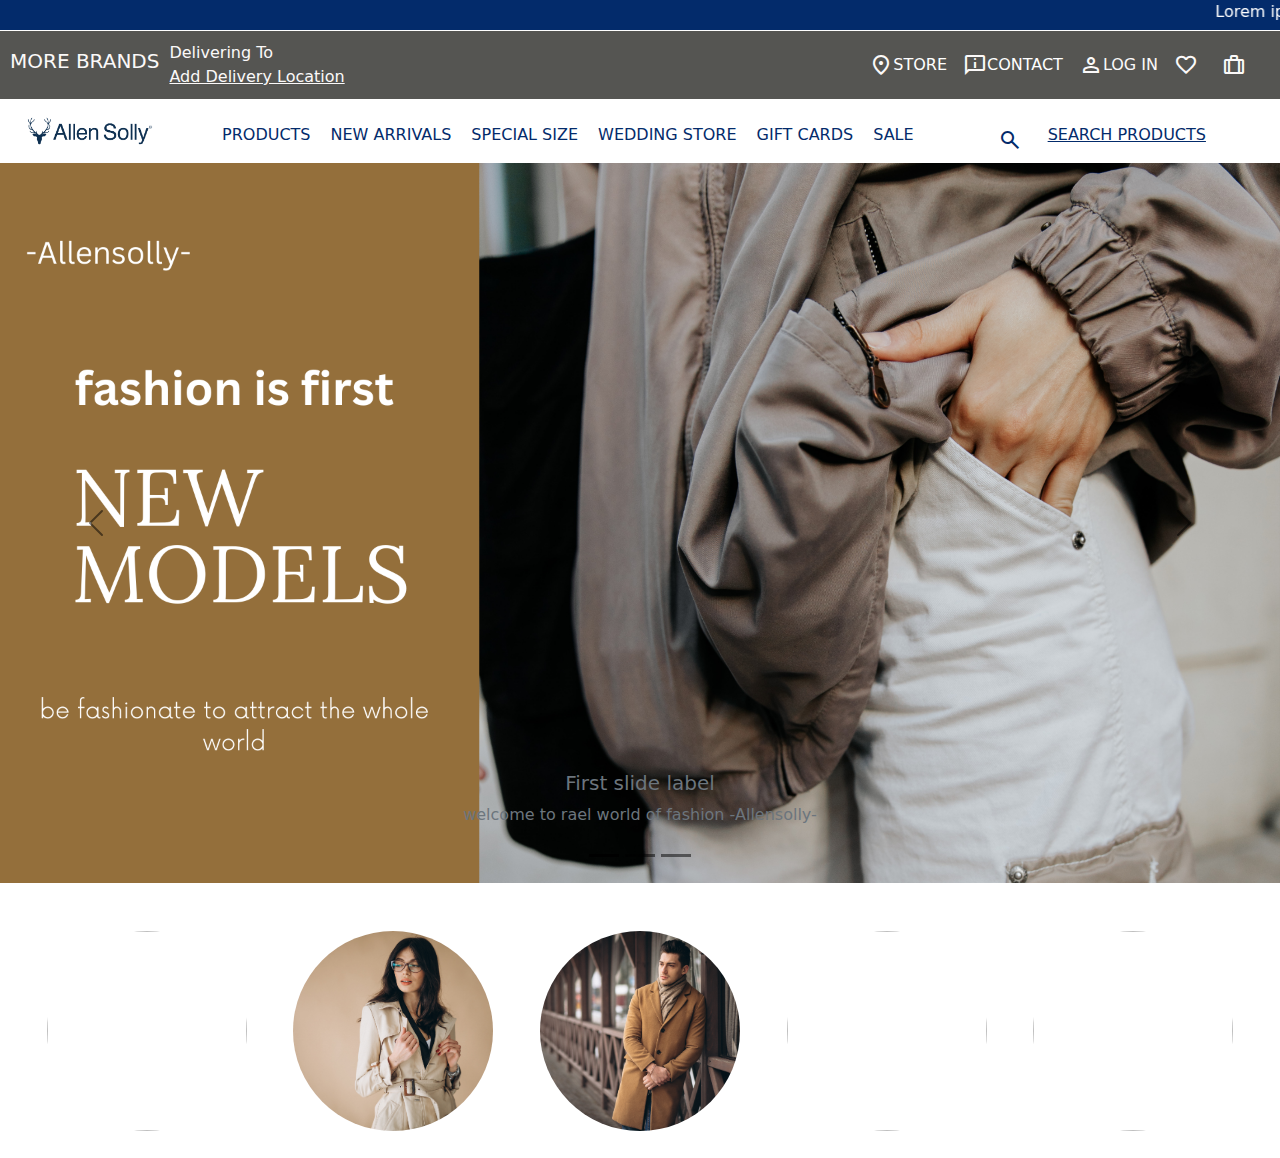
==== index.html @ f7ce119f "new file added" ====
<!DOCTYPE html>
<html lang="en">
<head>
    <meta charset="UTF-8">
    <meta name="viewport" content="width=device-width, initial-scale=1.0">
    <title>Document</title>
    <link rel="stylesheet" href="https://fonts.googleapis.com/css2?family=Material+Symbols+Outlined:opsz,wght,FILL,GRAD@24,400,0,0" />
    <link rel="stylesheet" href="https://fonts.googleapis.com/css2?family=Material+Symbols+Outlined:opsz,wght,FILL,GRAD@24,400,0,0" />
    <link rel="stylesheet" href="https://fonts.googleapis.com/css2?family=Material+Symbols+Outlined:opsz,wght,FILL,GRAD@24,400,0,0" />
    <link rel="stylesheet" href="https://fonts.googleapis.com/css2?family=Material+Symbols+Outlined:opsz,wght,FILL,GRAD@24,400,0,0" />
    <link rel="stylesheet" href="https://fonts.googleapis.com/css2?family=Material+Symbols+Outlined:opsz,wght,FILL,GRAD@24,400,0,0" />
    <link rel="stylesheet" href="https://fonts.googleapis.com/css2?family=Material+Symbols+Outlined:opsz,wght,FILL,GRAD@24,400,0,0" />
    <link rel="stylesheet" href="/css/bootstrap.min.css">
    <link rel="stylesheet" href="/css/style.css">
</head>
<body>
   <div class="main">

<marquee direction="left">Lorem ipsum dolor sit amet consectetur adipisicing element</marquee>

<!-- nav bar -->

<div class="nav">
    <div class="left">
        <h5 class="more">MORE BRANDS</h5>
        <div class="text">
            <p class="del">Delivering To
                <br>
               <u>
                Add Delivery Location
                </u> 

            </p>
            
        </div>
    </div>
    <div class="right">
        
                <span class="material-symbols-outlined">
                    location_on
                </span>
                <a href="/store.html"> <button class="sto me-3">STORE
                </button>
                </a>
            

                <span class="material-symbols-outlined">chat_info
                </span>
                <a href="/contact.html">

                  <button class="con me-3">CONTACT
               </button>
                </a>
            

            
                <span class="material-symbols-outlined">
                    person
                    </span>
                    <h6 class="log mt-2 me-3">LOG IN</h6>
    
                <span class="material-symbols-outlined me-4">
                    favorite
                    </span>
            
        
                <span class="material-symbols-outlined me-4">
                    trip
                    </span>
        
    </div>
</div>
<!-- nav end -->
 <div class="bar">
  
    <img src="/css/header_brand_logo_AS.png" class="solly " alt="">
    <ul class="order mt-4">
        <li>PRODUCTS</li>
        <li>NEW ARRIVALS</li>
        <li>SPECIAL SIZE</li>
        <li>WEDDING STORE</li>
        <li>GIFT CARDS</li>
        <li>SALE</li>


    </ul>
    <span>

        <span class="material-symbols-outlined search ms-5 mt-4 ">search</span>
      </span>
      <P class="srch me-5 mt-4">SEARCH PRODUCTS</P>
 </div>
 <!-- second nav end -->
  
 <!-- background -->
 <div id="carouselExampleDark" class="carousel carousel-dark slide slide1" data-bs-ride="carousel">

    <div class="carousel-indicators">
      <button type="button" data-bs-target="#carouselExampleDark" data-bs-slide-to="0" class="active" aria-current="true" aria-label="Slide 1"></button>
      <button type="button" data-bs-target="#carouselExampleDark" data-bs-slide-to="1" aria-label="Slide 2"></button>
      <button type="button" data-bs-target="#carouselExampleDark" data-bs-slide-to="2" aria-label="Slide 3"></button>
    
    </div>
    <div class="carousel-inner">
      <div class="carousel-item active" data-bs-interval="1000">
        <img src="/css/1.png" class="d-block w-100" alt="...">
        <div class="carousel-caption d-none d-md-block">
          <h5 class="glass1 text-secondary">First slide label</h5>
          <p class="glass1 text-secondary">welcome to rael world of fashion -Allensolly-</p>
        </div>
      </div>
      <div class="carousel-item" data-bs-interval="2000">
        <img src="/css/2.png" class="d-block w-100" alt="...">
        <div class="carousel-caption d-none d-md-block">
          <!-- <h5 class="glass1 text-secondary">Second slide label</h5> -->
          <!-- <p class="glass1 text-secondary">Dress well it makes a better impressions</p> -->
        </div>
      </div>
      <div class="carousel-item">
        <img src="/css/3.png" class="d-block w-100" alt="...">
        <div class="carousel-caption d-none d-md-block">
          <h5 class="glass1 text-secondary">Third slide label</h5>
          <p class="glass1 text-secondary">The site fashionatable world</p>
        </div>
      </div>
    </div>
   
    <button class="carousel-control-prev" type="button" data-bs-target="#carouselExampleDark" data-bs-slide="prev">
      <span class="carousel-control-prev-icon" aria-hidden="true"></span>
      <span class="visually-hidden">Previous</span>
    </button>
    <button class="carousel-control-next" type="button" data-bs-target="#carouselExampleDark" data-bs-slide="next">
      <span class="carousel-control-next-icon" aria-hidden="true"></span>
      <span class="visually-hidden">Next</span>
    </button>
  </div>
  <!-- profile list no:1 -->
   <div class="profile mt-5">

    <div class="prof">
      <img src="/css/cute-girl-with-yellow-shopping-bag.jpg"  alt="">
      <h6>girls</h6>
    </div>

    <div class="prof">
      <img src="/css/young-beautiful-business-woman-isolated-studio.jpg"  alt="">
      <h6>womens</h6>
    </div>

    <div class="prof">
      <img src="/css/man-coat-outside.jpg"  alt="">
      <h6>mens</h6>
    </div>

    <div class="prof">
      <img src="/css/cute-girl-with-yellow-shopping-bag.jpg"  alt="">
      <h6>womens</h6>
    </div>

    <div class="prof">
      <img src="/css/cute-girl-with-yellow-shopping-bag.jpg"  alt="">
      <h6>womens</h6>
    </div>







   </div>
          
   


   </div> 
  <script src="/bootstrap.bundle.min.js"></script>  
</body>
</html>
---- css/style.css ----
*{
    padding: 0;
    margin: 0;
}
.main{

    background-color:#032b6b ;
    color: white;
    width: 100%;
    height: 30px;
    
}
 
 
/* nav */

.nav{
    display: flex;
    justify-content: space-between;
    color: rgb(251, 249, 249);
    background-color: rgb(85, 85, 82);
    /* align-items: center; */
}
.right{
    margin:0px 10px 0px 10px;
    display: flex;
    /* justify-content:space-evenly; */
    align-items: center;
}
.del{
    margin: 10px;

}

.left{
    margin: 0px 10px 0px 10px;
    display: flex;
    justify-content: center;
    align-items: center;
}
.sto{
    color: white;
    border: none;
    background-color: transparent;
}
.con{
    color: white;
    border: none;
    background-color: transparent;
}

/* first nav end */

/* second allen nav */
.bar{
    display: flex;
    color: #032b6b;
    justify-content: space-evenly;
    align-items: center;
    

}
.order{
    list-style: none;
    display: flex;
    
}
.order>li{
    margin: 0px 10px 0px 10px;
}
.srch{
    text-decoration: underline;
}
.solly{
    width: 10%;
    height: 5%;
}

/* nav end */


/* profile */

.profile{

    display: flex;
    justify-content: space-evenly;
    /* flex-wrap: wrap; */
}
.prof{
    text-align: center;
}
.prof>img{
    width: 200px;
    height: 200px;
    border-radius: 100%;
    object-fit: cover;
}
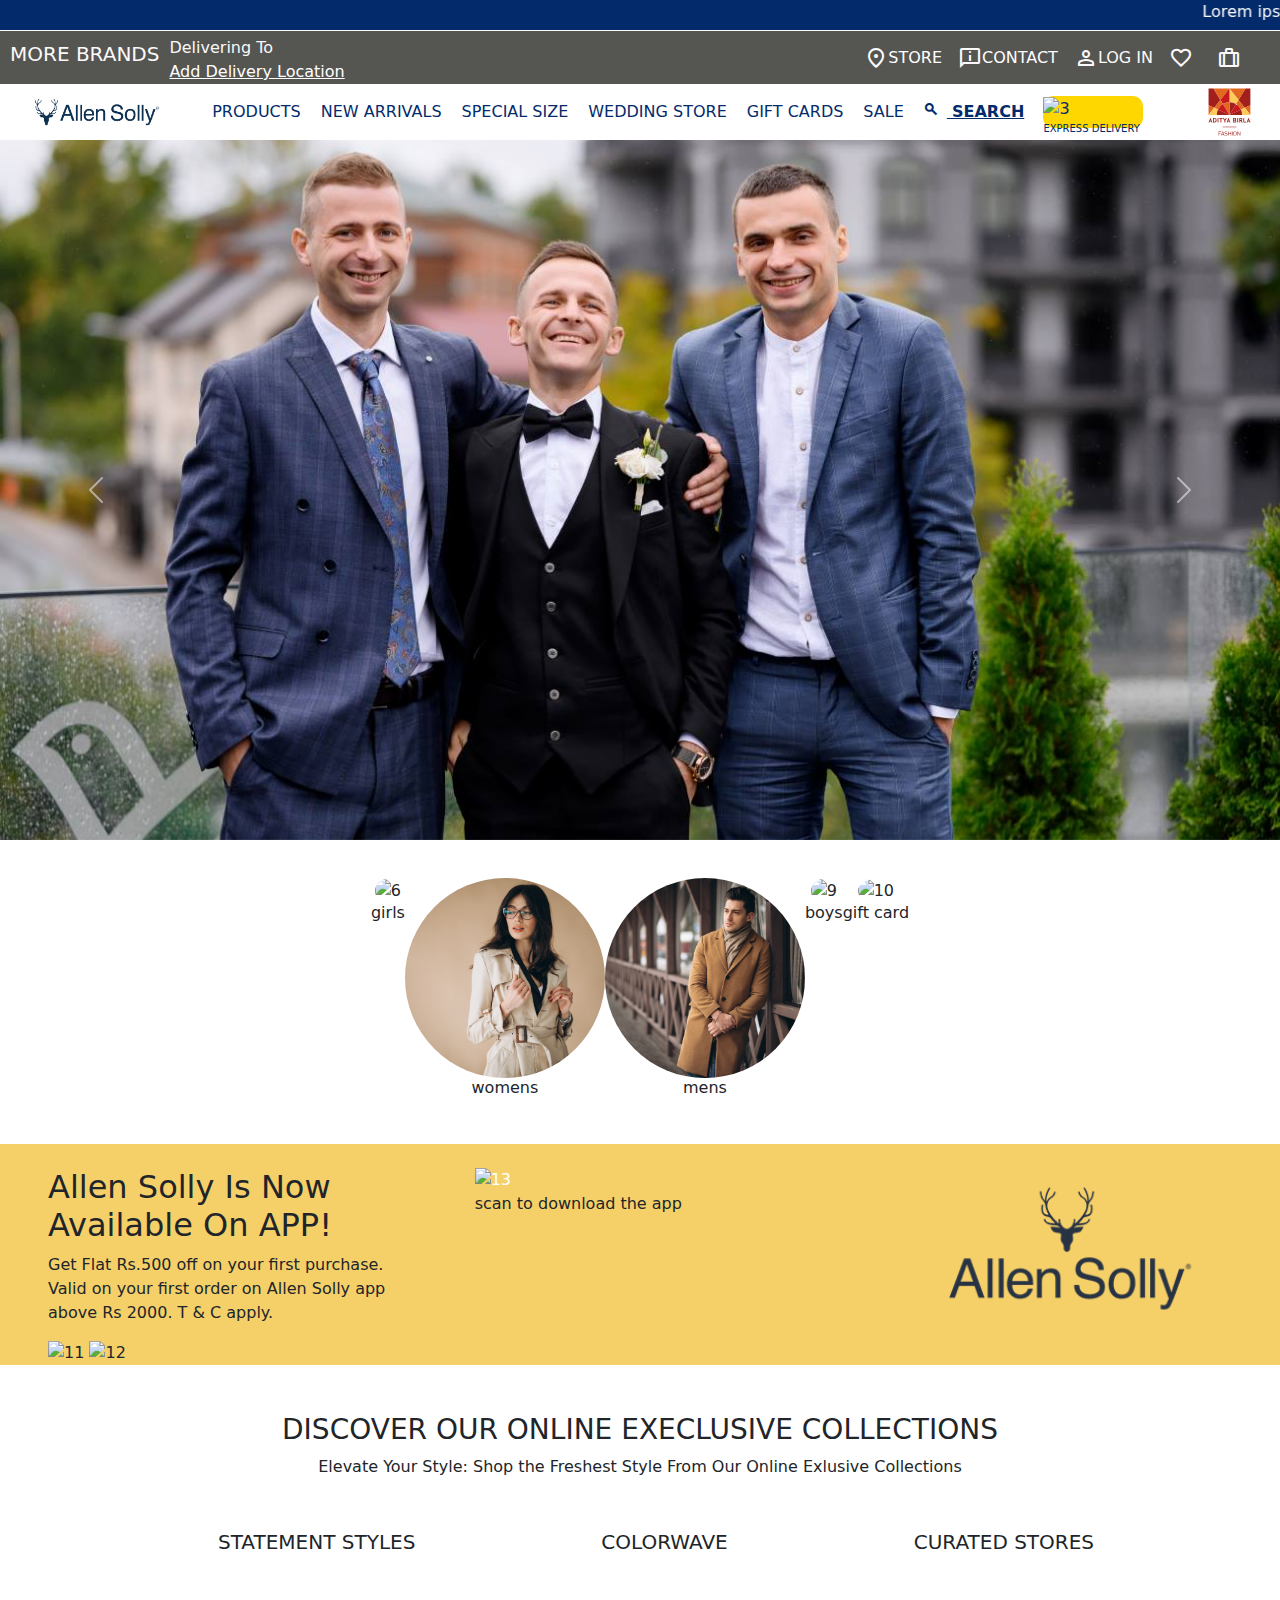
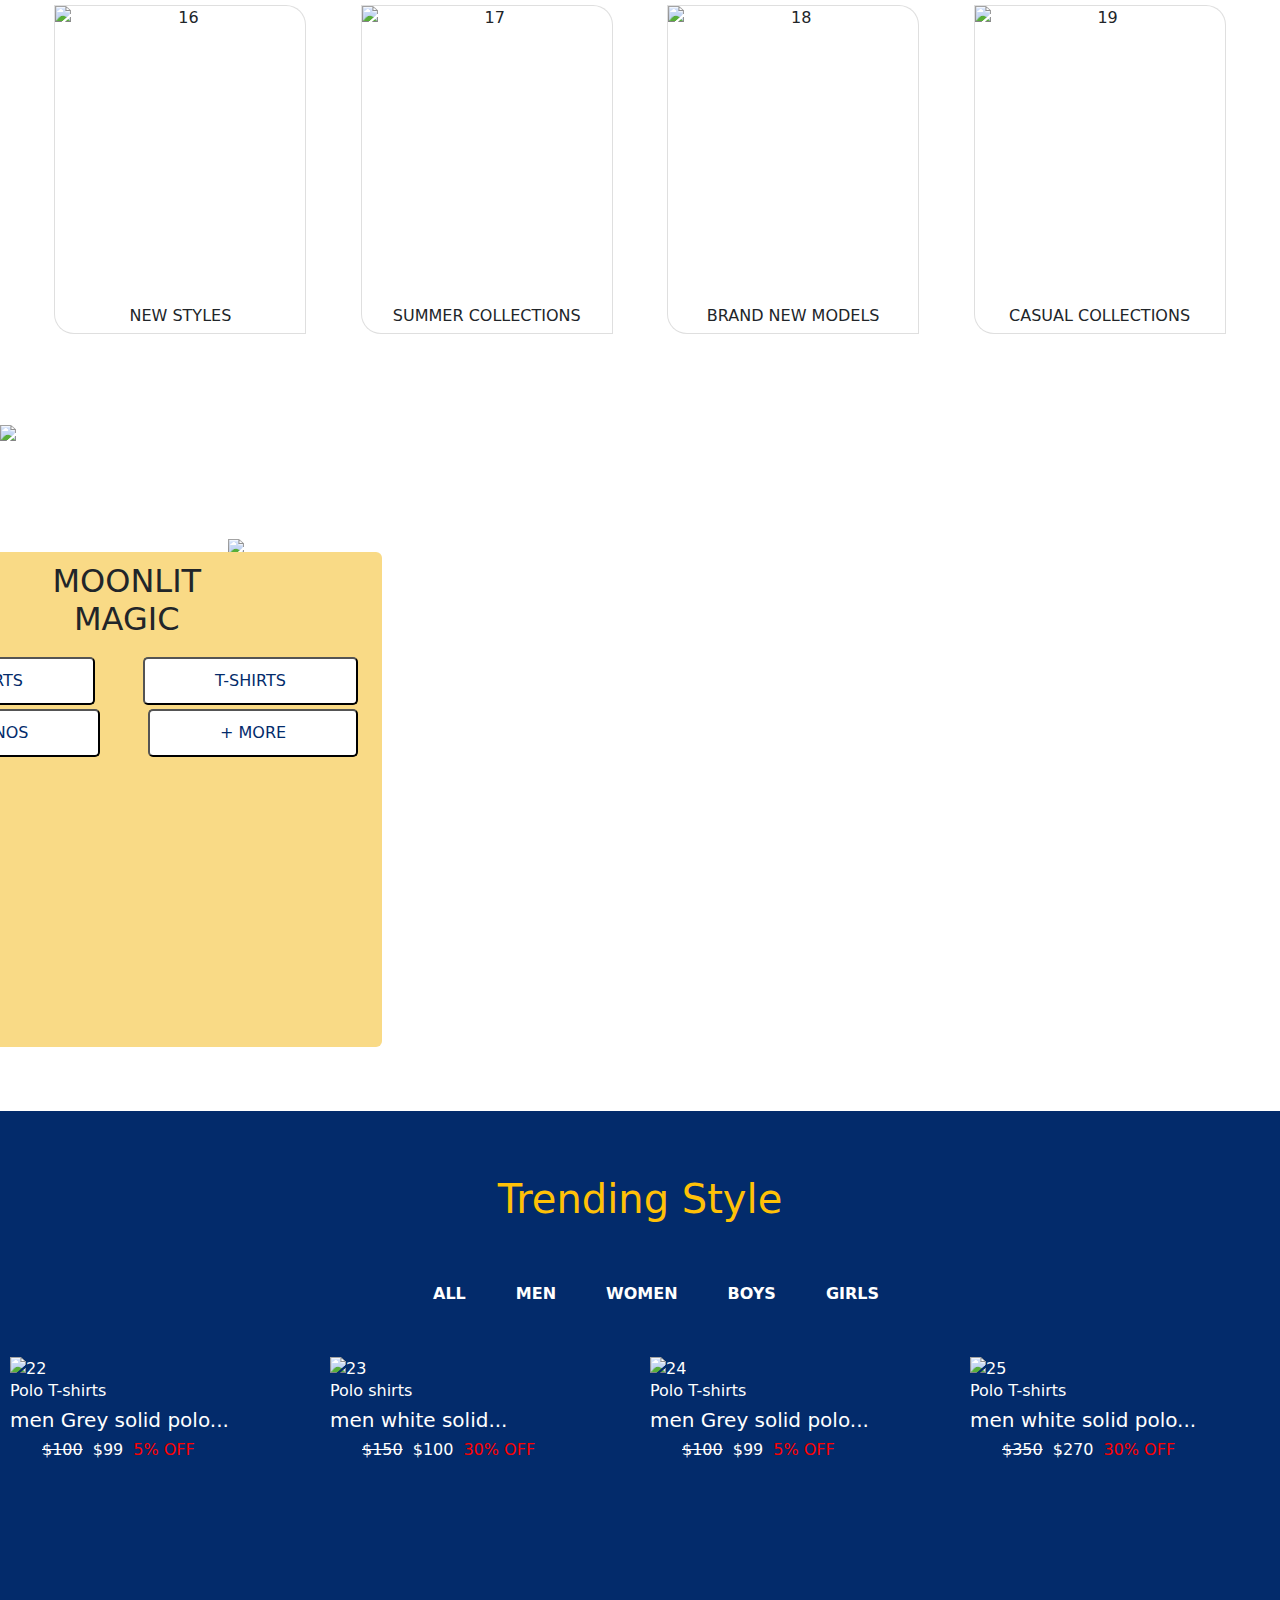
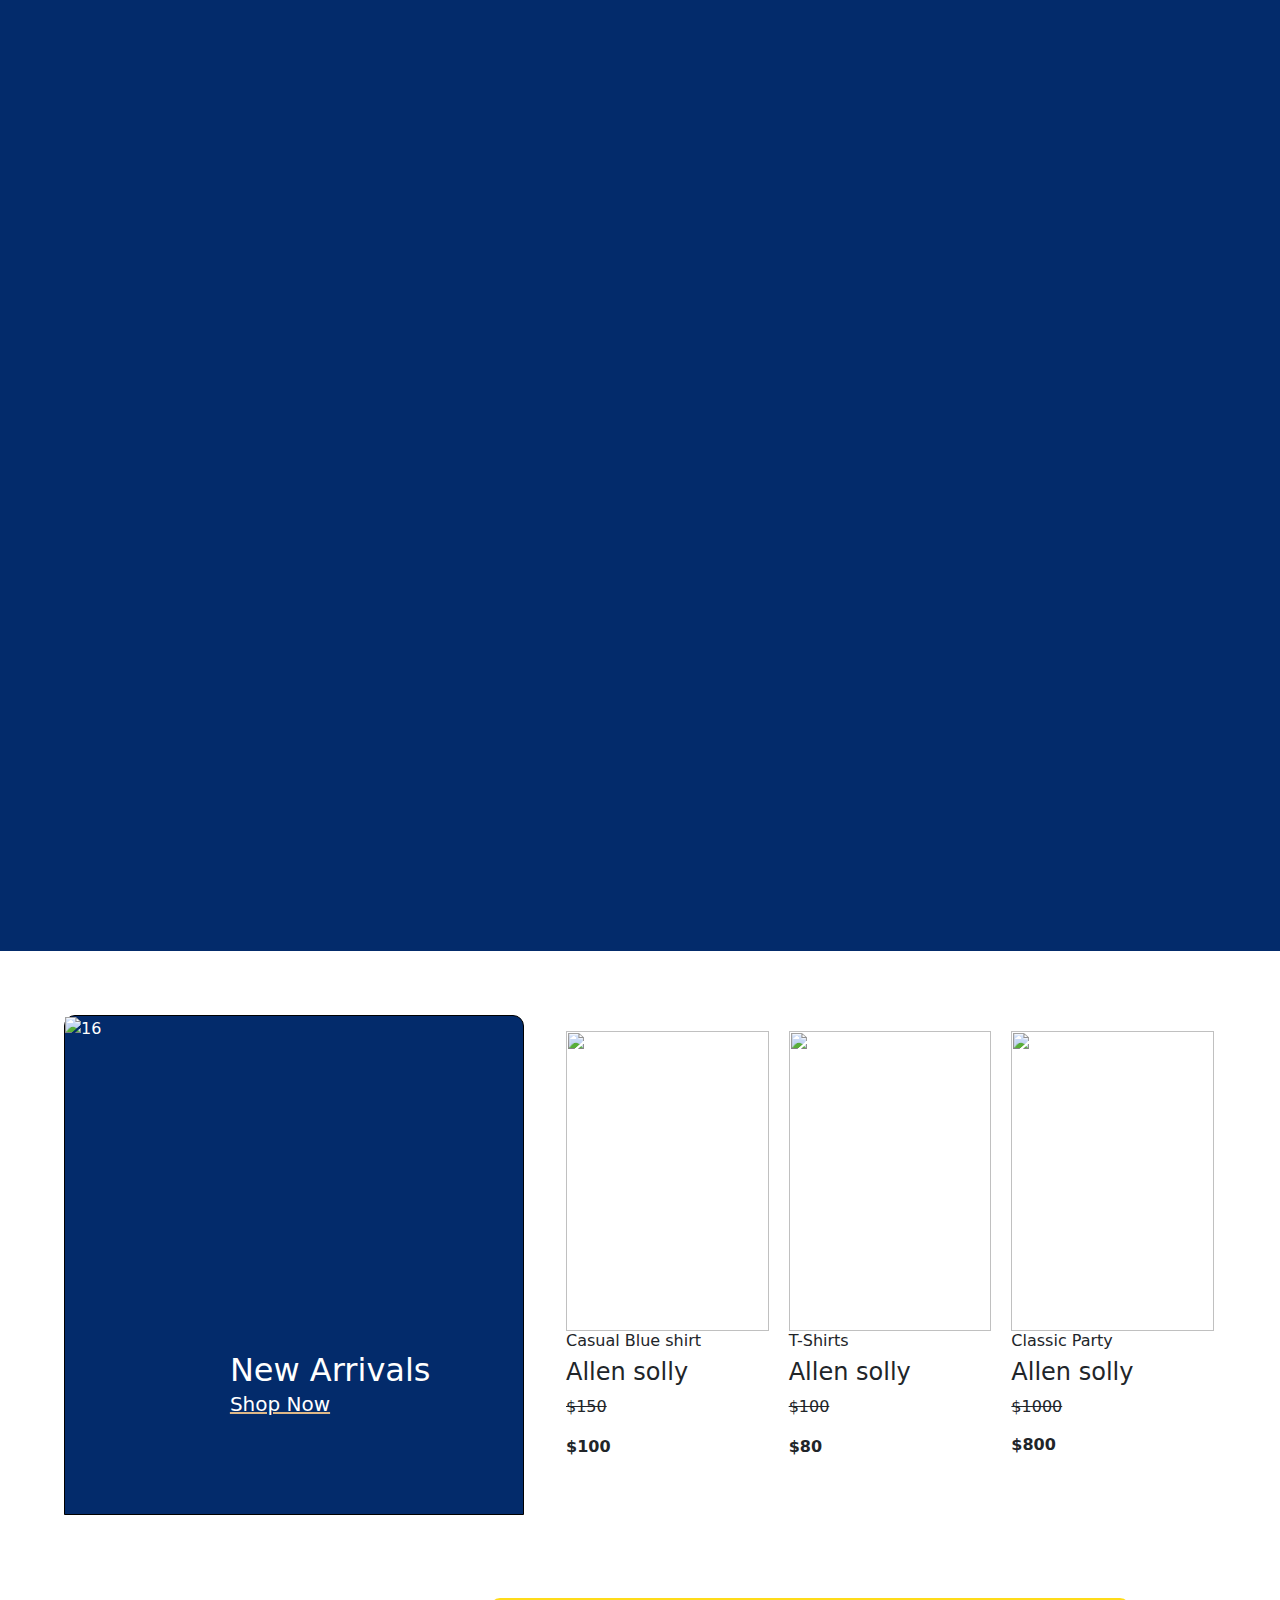
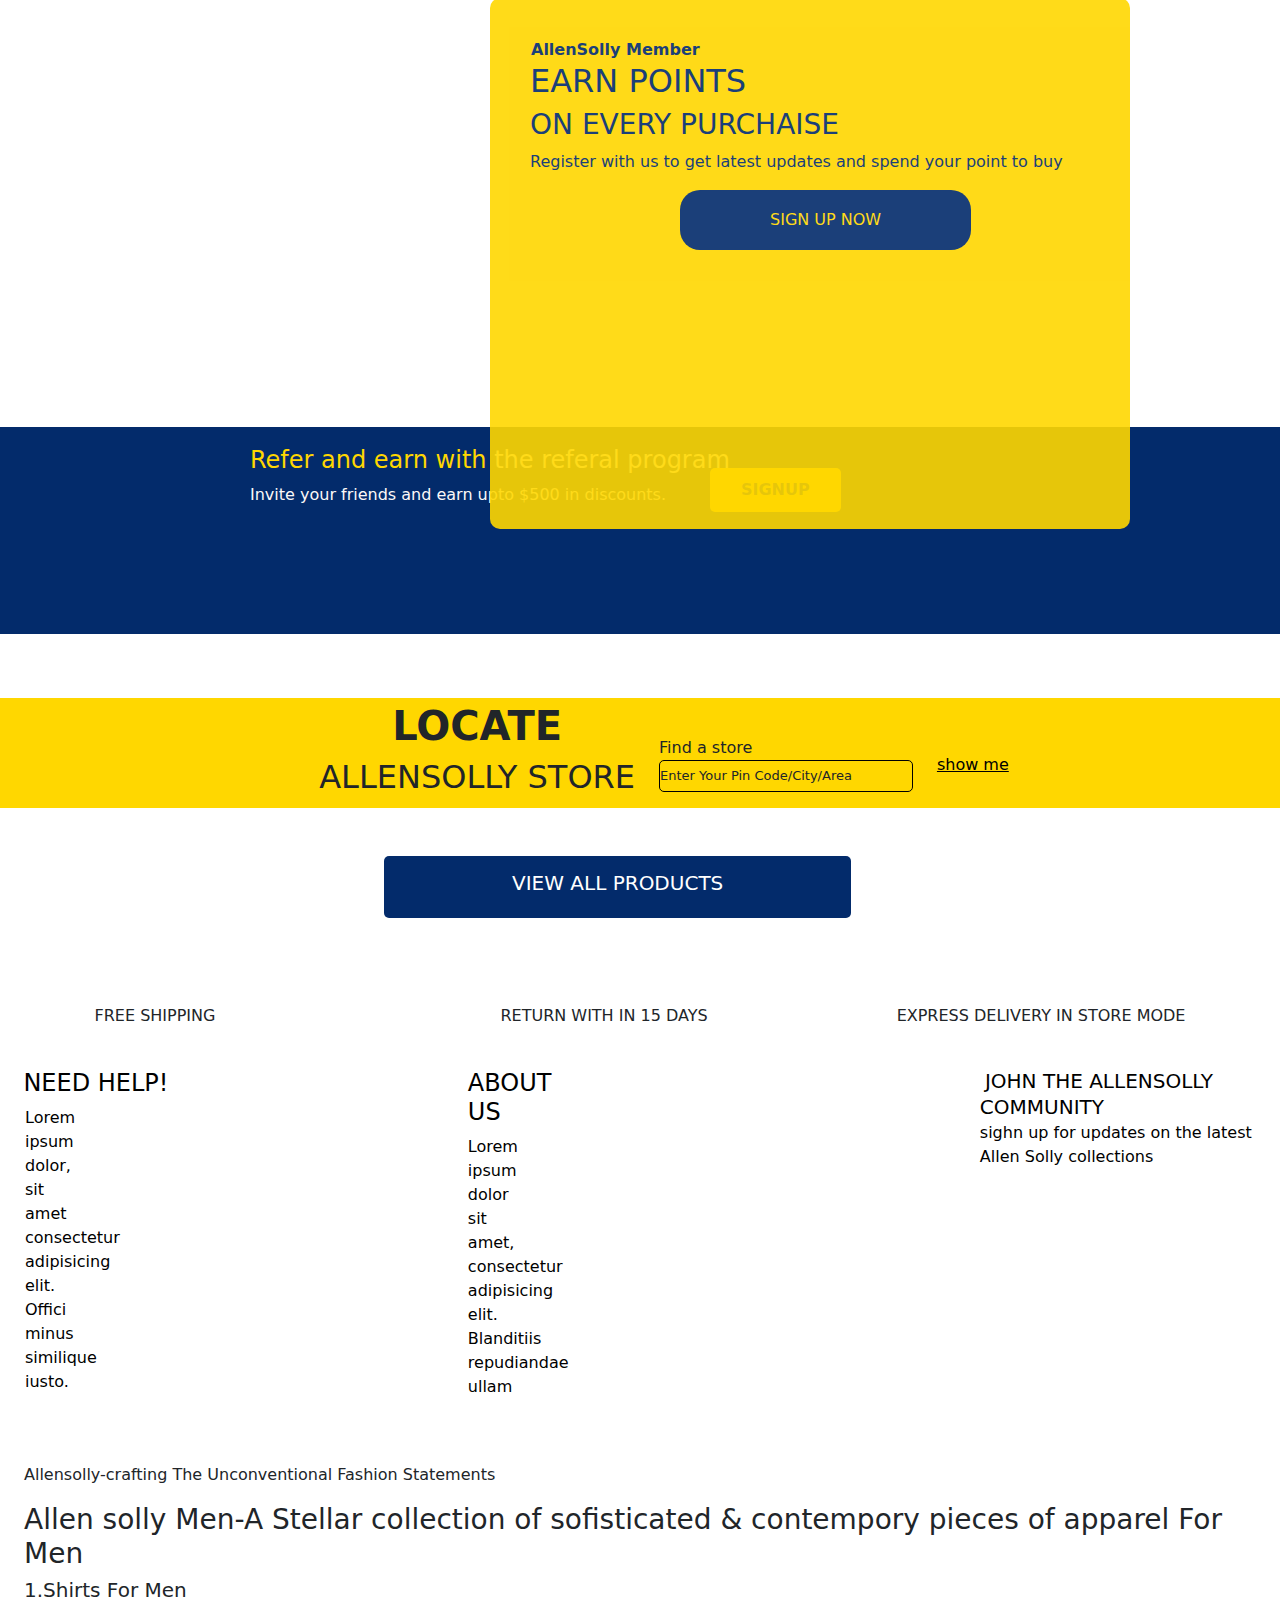
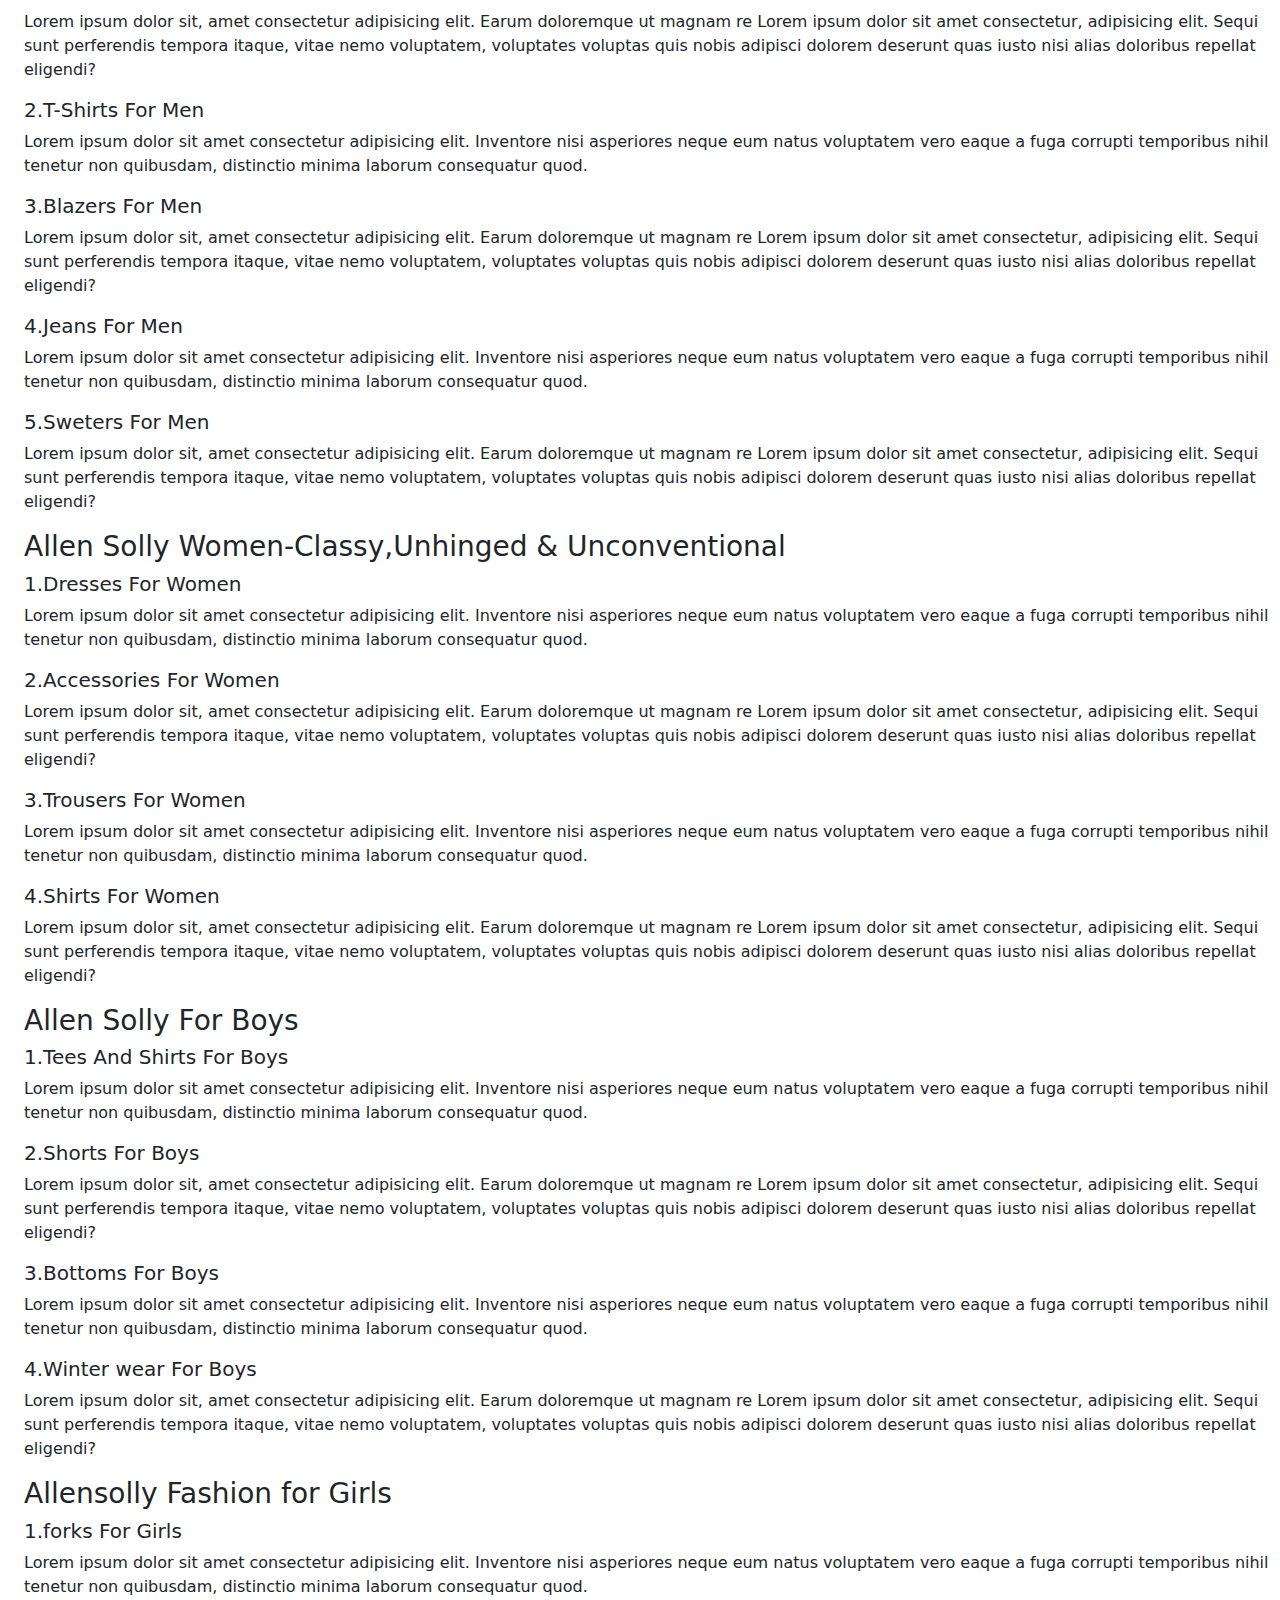
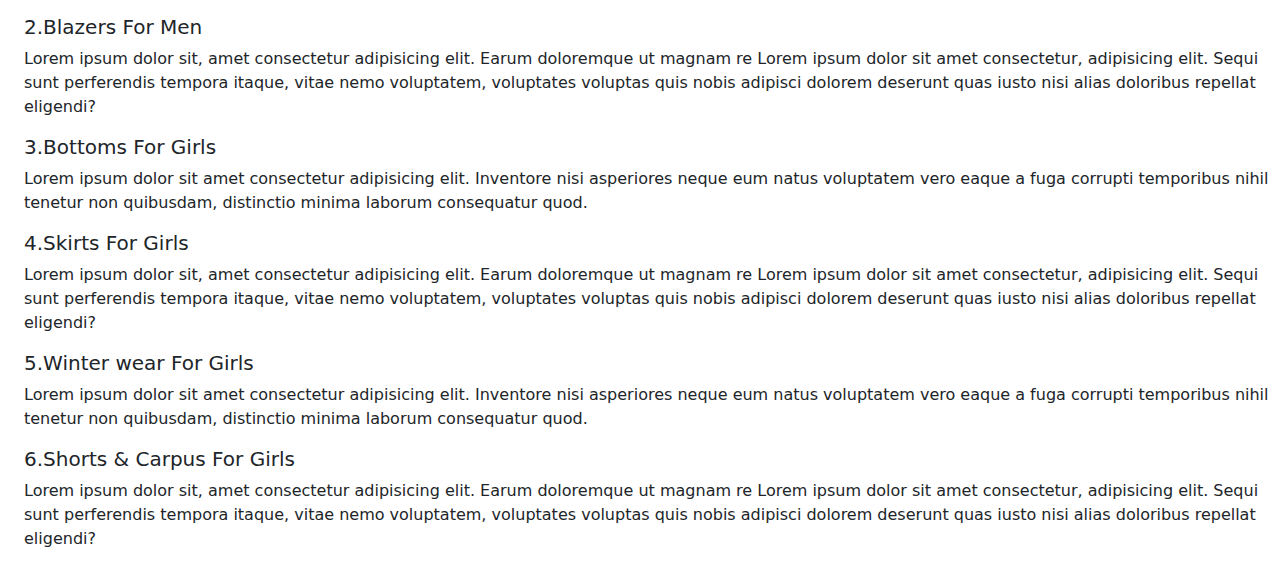
==== commit 235a791a: "new files added old file updated" ====
--- a/index.html
+++ b/index.html
@@ -24,11 +24,12 @@
     <div class="left">
         <h5 class="more">MORE BRANDS</h5>
         <div class="text">
-            <p class="del">Delivering To
+            <p class="del text-light">Delivering To
                 <br>
-               <u>
-                Add Delivery Location
-                </u> 
+               <a class="de" href="#">
+                 Add Delivery Location
+               </a>
+               
 
             </p>
             
@@ -71,107 +72,471 @@
     </div>
 </div>
 <!-- nav end -->
+
+<!-- second nav bar -->
  <div class="bar">
-  
-    <img src="/css/header_brand_logo_AS.png" class="solly " alt="">
-    <ul class="order mt-4">
-        <li>PRODUCTS</li>
-        <li>NEW ARRIVALS</li>
-        <li>SPECIAL SIZE</li>
-        <li>WEDDING STORE</li>
+   
+   <img src="/css/header_brand_logo_AS.png" class="solly ms-4 " alt="1">
+   <ul class="order mt-3">
+     <li>PRODUCTS</li>
+     <li>NEW ARRIVALS</li>
+     <li>SPECIAL SIZE</li>
+     <li>WEDDING STORE</li>
         <li>GIFT CARDS</li>
         <li>SALE</li>
 
-
-    </ul>
-    <span>
-
-        <span class="material-symbols-outlined search ms-5 mt-4 ">search</span>
+        
+      </ul>
+      <span>
+        
+        <P class="srch "> <span class="material-symbols-outlined search mt-3 me-2"> <b> search</b></span>
+          <b> SEARCH  </b> 
+        </P>
       </span>
-      <P class="srch me-5 mt-4">SEARCH PRODUCTS</P>
- </div>
+      <span class="fast">
+       <span> <img src="./a-sicon-fastdelivery_2x.png" class="fast1 w-50 " alt="3">
+        <p class="fast2">EXPRESS DELIVERY</p></span>
+        </span>
+        <img src="./ABFRL_logo_image.svg" class="post me-3" alt="2">
+        
+        
+      </div>
  <!-- second nav end -->
   
  <!-- background -->
- <div id="carouselExampleDark" class="carousel carousel-dark slide slide1" data-bs-ride="carousel">
-
-    <div class="carousel-indicators">
-      <button type="button" data-bs-target="#carouselExampleDark" data-bs-slide-to="0" class="active" aria-current="true" aria-label="Slide 1"></button>
-      <button type="button" data-bs-target="#carouselExampleDark" data-bs-slide-to="1" aria-label="Slide 2"></button>
-      <button type="button" data-bs-target="#carouselExampleDark" data-bs-slide-to="2" aria-label="Slide 3"></button>
-    
-    </div>
-    <div class="carousel-inner">
-      <div class="carousel-item active" data-bs-interval="1000">
-        <img src="/css/1.png" class="d-block w-100" alt="...">
-        <div class="carousel-caption d-none d-md-block">
-          <h5 class="glass1 text-secondary">First slide label</h5>
-          <p class="glass1 text-secondary">welcome to rael world of fashion -Allensolly-</p>
-        </div>
+ <div id="carouselExampleInterval" class="carousel slide slide1" data-bs-ride="carousel">
+  <div class="carousel-inner">
+    <div class="carousel-item active" data-bs-interval="10000">
+      <img src="./wedding-meadium.jpg" class="d-block wed w-100" alt="3">
+    </div>
+    <div class="carousel-item" data-bs-interval="2000">
+      <img src="./couple-with-sunglasses-posing-street.jpg" class="d-block wed w-100" alt="4">
+    </div>
+    <div class="carousel-item">
+      <img src="./groom-best-men-posing-beach-meadium.jpg" class="d-block wed w-100" alt="5">
+    </div>
+  </div>
+  <button class="carousel-control-prev" type="button" data-bs-target="#carouselExampleInterval" data-bs-slide="prev">
+    <span class="carousel-control-prev-icon" aria-hidden="true"></span>
+    <span class="visually-hidden">Previous</span>
+  </button>
+  <button class="carousel-control-next" type="button" data-bs-target="#carouselExampleInterval" data-bs-slide="next">
+    <span class="carousel-control-next-icon" aria-hidden="true"></span>
+    <span class="visually-hidden">Next</span>
+  </button>
+</div>
+  <!-- profile list no:1 -->
+   <div class="profile text-dark">
+
+    <div class="prof">
+      <img src="/css/cute-girl-with-yellow-shopping-bag.jpg"  alt="6">
+      <h6>girls</h6>
+    </div>
+
+    <div class="prof">
+      <img src="/css/young-beautiful-business-woman-isolated-studio.jpg"  alt="7">
+      <h6>womens</h6>
+    </div>
+
+    <div class="prof">
+      <img src="/css/man-coat-outside.jpg"  alt="8">
+      <h6>mens</h6> 
+    </div> 
+
+    <div class="prof">
+      <img src="/portrait-cute-little-kid-boy-stylish-jeans-clothes-looking-camera-against-white-studio-wall-kids-fashion-concept.jpg"  alt="9">
+      <h6>boys</h6>
+    </div>
+
+    <div class="prof">
+      <img src="/giftcard.jpg"  alt="10">
+      <h6>gift card</h6>
+    </div>
+   </div>
+   <!--  -->
+   <!-- qr banner -->
+
+   <div class="parent">
+  
+      
+      
+          <div class="child1 text-dark ms-5 mt-4">
+            <h2>Allen Solly Is Now Available On APP! </h2>
+            <p>Get Flat Rs.500 off on your first purchase. Valid on your first order on Allen Solly app above Rs 2000. T & C apply.</p>
+            <img src="/css/app-store_2x.png" alt="11">
+            <img src="/css/google-play_2x.png" alt="12">
+          </div>
+      
+        <div class="child2">
+          <img src="/css/Perment QR CODE - Copy.png" class="code w-50 ms-5 mt-4" alt="13">
+            <p class="dwn text-dark ms-5">scan to download the app</p>
+          </div>
+        <div class="child3"><img src="/css/AS_Logo_D_259x200.png" class="logo w-100"   alt="14"></div>
       </div>
-      <div class="carousel-item" data-bs-interval="2000">
-        <img src="/css/2.png" class="d-block w-100" alt="...">
-        <div class="carousel-caption d-none d-md-block">
-          <!-- <h5 class="glass1 text-secondary">Second slide label</h5> -->
-          <!-- <p class="glass1 text-secondary">Dress well it makes a better impressions</p> -->
-        </div>
+   <!-- qr -->
+
+   <!-- br -->
+
+          <!-- <div class="break">
+          <img src="/css/divider_2x.jpg" alt="15">
+          </div> -->
+
+          <!-- end br -->
+
+          <!-- collections -->
+     <div class="collections text-dark mt-5">
+      <h3>DISCOVER OUR ONLINE EXECLUSIVE COLLECTIONS</h3>
+      <P>Elevate Your Style: Shop the Freshest Style From Our Online Exlusive Collections  </P>
+     </div>
+   <!--  -->
+<!-- collection list -->
+ <div class="collist mt-5"> 
+  <ul class="coll text-dark">
+    <li>STATEMENT STYLES</li>
+    <li>COLORWAVE</li>
+    <li>CURATED STORES</li>
+  </ul>
+ </div>
+
+ <!-- collection photos -->
+   
+ <div class="colimages mt-5">
+  <div class="card text-dark">
+    <img src="/Black Minimalist Fashion Lifestyle Instagram Post (1).png" class="slide2 " alt="16">
+       <h6>NEW STYLES</h6>
+  </div>
+  <div class="card text-dark">
+    <img src="/Black Minimalist Fashion Lifestyle Instagram Post (2).png" class="slide2 " alt="17">
+    <h6>SUMMER COLLECTIONS</h6>
+  </div>
+  <div class="card text-dark">
+    <img src="/Black Minimalist Fashion Lifestyle Instagram Post.png" class="slide2 " alt="18">
+    <h6>BRAND NEW MODELS</h6>
+  </div>
+  <div class="card text-dark">
+    <img src="/Beige Minimalist New Casual Fashion Collection Instagram Post.png" class="slide2 " alt="19">
+    <h6>CASUAL COLLECTIONS</h6>
+  </div>
+
+ </div>
+ <!-- end -->
+    
+    <!-- white shirt and logo -->
+ 
+<div class="master">
+  <span >
+    <img src="/AS_COTW_WHITE.jpg " class="slave1" alt="20">
+    <img src="/logo-small-as_2x.jpg" class="slave2" alt="21">
+  </span>
+
+
+  <div class="slave3 text-dark">
+    <h2 class="moon">MOONLIT
+      MAGIC
+    </h2>
+    <div class="sun mt-3">
+
+      <div class="kid">
+        <button class="c">SHIRTS</button>
       </div>
-      <div class="carousel-item">
-        <img src="/css/3.png" class="d-block w-100" alt="...">
-        <div class="carousel-caption d-none d-md-block">
-          <h5 class="glass1 text-secondary">Third slide label</h5>
-          <p class="glass1 text-secondary">The site fashionatable world</p>
-        </div>
+      <div class="kid">
+        <button class="c">T-SHIRTS
+        </button>
       </div>
-    </div>
-   
-    <button class="carousel-control-prev" type="button" data-bs-target="#carouselExampleDark" data-bs-slide="prev">
-      <span class="carousel-control-prev-icon" aria-hidden="true"></span>
-      <span class="visually-hidden">Previous</span>
-    </button>
-    <button class="carousel-control-next" type="button" data-bs-target="#carouselExampleDark" data-bs-slide="next">
-      <span class="carousel-control-next-icon" aria-hidden="true"></span>
-      <span class="visually-hidden">Next</span>
-    </button>
-  </div>
-  <!-- profile list no:1 -->
-   <div class="profile mt-5">
-
-    <div class="prof">
-      <img src="/css/cute-girl-with-yellow-shopping-bag.jpg"  alt="">
-      <h6>girls</h6>
-    </div>
-
-    <div class="prof">
-      <img src="/css/young-beautiful-business-woman-isolated-studio.jpg"  alt="">
-      <h6>womens</h6>
-    </div>
-
-    <div class="prof">
-      <img src="/css/man-coat-outside.jpg"  alt="">
-      <h6>mens</h6>
-    </div>
-
-    <div class="prof">
-      <img src="/css/cute-girl-with-yellow-shopping-bag.jpg"  alt="">
-      <h6>womens</h6>
-    </div>
-
-    <div class="prof">
-      <img src="/css/cute-girl-with-yellow-shopping-bag.jpg"  alt="">
-      <h6>womens</h6>
-    </div>
-
-
-
-
-
-
-
-   </div>
+      <div class="kid">
+        <button class="c">CHINOS</button>
+      </div>
+      <div class="kid">
+        <button class="c">+ MORE</button>
+      </div>
+    </div>
+  </div>
+</div>
+<!--     -->
+
+<!-- trending style list -->
+ <div class="father">
+  <h1 class="trends text-warning">Trending Style</h1>
+  <ul class="tlist">
+    <li>ALL</li>
+    <li>MEN</li>
+    <li>WOMEN</li>
+    <li>BOYS</li>
+    <li>GIRLS</li>
+  </ul>
+  
+  <div class="trendy">
+
+    <div class="trend">
+      <img src="/portrait-young-attractive-modern-stylish-man-casual-cloth-hat-glasses-sitting-park-green-grass.jpg" alt="22">
+      <h6>Polo T-shirts</h6>
+      <h5>men Grey solid polo...</h5>
+      <ul class="polo">
+        <li><h6 class="price">$100</h6></li>
+        <li><h6>$99</h6></li>
+       <li><h6 class="offeri">5% OFF</h6></li>
+      </ul>
+    </div>
+    
+    <div class="trend">
+      <img src="/funny-smiling-hipster-handsome-man-guy-stylish-summer-cloth-street-sunglasses.jpg" alt="23">
+      <h6>Polo shirts</h6>
+      <h5>men white solid...</h5>
+      <ul class="polo">
+        <li><h6 class="price">$150</h6></li>
+        <li><h6>$100</h6></li>
+       <li><h6 class="offeri">30% OFF</h6></li>
+      </ul>
+      
+    </div>
+    
+    <div class="trend">
+      <img src="/portrait-young-attractive-smiling-modern-stylish-man-casual-cloth-hat-sunglasses-standing-near-wall.jpg" alt="24">
+      <h6>Polo T-shirts</h6>
+      <h5>men Grey solid polo...</h5>
+      <ul class="polo">
+        <li><h6 class="price">$100</h6></li>
+        <li><h6>$99</h6></li>
+       <li><h6 class="offeri">5% OFF</h6></li>
+      </ul>
+      
+    </div>
+    
+    <div class="trend">
+      <img src="/couple-with-sunglasses-posing-street.jpg" alt="25">
+      <h6>Polo T-shirts</h6>
+      <h5>men white solid polo...</h5>
+      <ul class="polo">
+        <li><h6 class="price">$350</h6></li>
+        <li><h6>$270</h6></li>
+       <li><h6 class="offeri">30% OFF</h6></li>
+      </ul>
+      
+    </div>
+
+  </div>
+
+ </div>
+
+ <!-- left big right pic list -->
+
+<div class="man">
+  <div class="chair">
+    <div class="home">
+      <img src="/AS_D_Designerpicks_04_24.jpg " alt="16">
+    </div>
+  
+      <img src="/mask.svg" class="deer" alt="">
+      <h2 class="one">New Arrivals</h2>
+    <p class="don">Shop Now</p>
+  </div>
+  <div class="cloth1 text-dark">
+    
+    <ul class="clothes">
+      <li>
+        <img src="/assortment-father-son-clothing.jpg" alt="">
+        <h6>Casual Blue shirt </h6>
+        <h4>Allen solly</h4>
+        <span class="ee">
+          <p class="old">$150</p>
+          <p class="new"><b>$100</b></p>
+        </span>
+        
+      </li>
+      <li>
+        <img src="/composition-father-s-day-clothing.jpg" alt="">
+        <h6>T-Shirts </h6>
+        <h4>Allen solly</h4>
+        <span class="ee">
+          <p class="old">$100</p>
+          <b> $80 </b>
           
-   
-
+        </span>
+        
+      </li>
+      <li>
+        <img src="/mens-suit-photography.jpg" alt="">
+        <h6>Classic Party</h6>
+        <h4>Allen solly</h4>
+        
+        <p class="old">$1000</p>
+        <h6 class="new"><b>
+          $800 </b></h6>
+          
+          
+        </li>
+      </ul>
+    </div>
+</div>
+
+<!-- end -->
+
+<!-- br -->
+ 
+<!-- <div class="gap">
+  <img src="/css/divider_2x.jpg " alt="">
+</div> -->
+
+<!--  -->
+
+<!--second last image section  -->
+<div class="last mt-5">
+  <div class="up">
+    <img src="/as_small_icon.svg" class="icon1" alt=""><h6 class="kom"><b>AllenSolly Member</b></h6>
+    <h2>EARN POINTS</h2>
+    <h3>ON EVERY PURCHAISE</h3>
+    <P>Register with us to get latest updates and spend your point to buy</P>
+    <a href="#"><button class="enter">SIGN UP NOW</button></a>
+
+  </div>
+
+</div>
+<!-- end -->
+
+
+<!--last  blue color part-->
+<div class="blue">
+  <img src="/v-hicon-loyalty-as.svg" class="gift text-warning" alt="">
+  <h4><span class="yel">Refer and earn with</span> the referal program</h4>
+  <p>Invite your friends and earn upto $500 in discounts.</p>
+  <a href="#" class="btn"><b>SIGNUP</b></a>
+</div>
+<!-- end -->
+
+<!-- last yellow color -->
+ <div class="div1">
+  <div class="stud1 mx-4">
+    <img src="./storelocator.avif" alt="">
+  </div>
+  <div class="stud2 text-dark">
+    <h1><b>LOCATE</b><br></h1><h2> ALLENSOLLY STORE</h2>
+  </div>
+  <div class="stud3 text-dark mx-4">
+      <label for="txt">Find a store</label><br>
+     <p class="s3">Enter Your Pin Code/City/Area</p>
+
+  </div>
+  <div class="stud4 text-dark mt-4">
+    <a class="ref" href="#">show me</a>
+  </div>
+ </div>
+
+ <button class="switch mt-5">
+   <h5>VIEW ALL PRODUCTS</h5>
+  </button>
+
+  <div class="bottom text-dark mt-4">
+    <div class="item me-5 ">
+      <img src="./as-icon-package_3x.png" alt="">
+      <P>FREE SHIPPING</P>
+    </div>
+    <div class="item ms-5">
+      <img src="./as-icon-exchange_3x.png" alt="">
+      <p>RETURN WITH IN 15 DAYS</p>
+    </div>
+    <div class="item">
+      <img src="./a-sicon-fastdelivery_2x.png" alt="">
+      <P>EXPRESS DELIVERY IN STORE MODE</P>
+    </div>
+  </div>
+  <!-- ends -->
+ <!-- last close -->
+
+
+ <div class="close">
+
+  <div class="help">
+    <h4>NEED HELP!</h4>
+    <P>Lorem ipsum dolor, sit amet consectetur adipisicing elit. Offici minus similique iusto.</P>
+  </div>
+
+  <div class="about">
+    <h4>ABOUT US</h4>
+    <p>Lorem ipsum dolor sit amet, consectetur adipisicing elit. Blanditiis repudiandae ullam</p>
+
+  </div>
+
+  <div class="community">
+     <img src="./as_small_icon.svg" alt="">
+    <h5>JOHN THE ALLENSOLLY COMMUNITY</h5>
+    <P>sighn up for updates on the latest Allen Solly collections</P>
+  </div>
+ </div>
+ <!-- end -->
+  <div class="final text-dark ms-4 mt-5">
+    <p>Allensolly-crafting The Unconventional Fashion Statements</p>
+    <h3>Allen solly Men-A Stellar collection of sofisticated & contempory pieces of apparel For Men</h3>
+    <h5>1.Shirts For Men</h5>
+    <p>Lorem ipsum dolor sit, amet consectetur adipisicing elit. Earum doloremque ut magnam re Lorem ipsum dolor sit amet consectetur, adipisicing elit. Sequi sunt perferendis tempora itaque, vitae nemo voluptatem, voluptates voluptas quis nobis adipisci dolorem deserunt quas iusto nisi alias doloribus repellat eligendi?</p>
+
+    <h5>2.T-Shirts For Men</h5>
+    <p>Lorem ipsum dolor sit amet consectetur adipisicing elit. Inventore nisi asperiores neque eum natus voluptatem vero eaque a fuga corrupti temporibus nihil tenetur non quibusdam, distinctio minima laborum consequatur quod.</p>
+    
+    <h5>3.Blazers For Men</h5>
+    <p>Lorem ipsum dolor sit, amet consectetur adipisicing elit. Earum doloremque ut magnam re Lorem ipsum dolor sit amet consectetur, adipisicing elit. Sequi sunt perferendis tempora itaque, vitae nemo voluptatem, voluptates voluptas quis nobis adipisci dolorem deserunt quas iusto nisi alias doloribus repellat eligendi?</p>
+
+    <h5>4.Jeans For Men</h5>
+    <p>Lorem ipsum dolor sit amet consectetur adipisicing elit. Inventore nisi asperiores neque eum natus voluptatem vero eaque a fuga corrupti temporibus nihil tenetur non quibusdam, distinctio minima laborum consequatur quod.</p>
+    
+    <h5>5.Sweters For Men</h5>
+    <p>Lorem ipsum dolor sit, amet consectetur adipisicing elit. Earum doloremque ut magnam re Lorem ipsum dolor sit amet consectetur, adipisicing elit. Sequi sunt perferendis tempora itaque, vitae nemo voluptatem, voluptates voluptas quis nobis adipisci dolorem deserunt quas iusto nisi alias doloribus repellat eligendi?</p>
+
+    <h3>Allen Solly Women-Classy,Unhinged & Unconventional</h3>
+    
+
+    <h5>1.Dresses For Women</h5>
+    <p>Lorem ipsum dolor sit amet consectetur adipisicing elit. Inventore nisi asperiores neque eum natus voluptatem vero eaque a fuga corrupti temporibus nihil tenetur non quibusdam, distinctio minima laborum consequatur quod.</p>
+    
+    <h5>2.Accessories For Women</h5>
+    <p>Lorem ipsum dolor sit, amet consectetur adipisicing elit. Earum doloremque ut magnam re Lorem ipsum dolor sit amet consectetur, adipisicing elit. Sequi sunt perferendis tempora itaque, vitae nemo voluptatem, voluptates voluptas quis nobis adipisci dolorem deserunt quas iusto nisi alias doloribus repellat eligendi?</p>
+
+    <h5>3.Trousers For Women</h5>
+    <p>Lorem ipsum dolor sit amet consectetur adipisicing elit. Inventore nisi asperiores neque eum natus voluptatem vero eaque a fuga corrupti temporibus nihil tenetur non quibusdam, distinctio minima laborum consequatur quod.</p>
+    
+    <h5>4.Shirts For Women</h5>
+    <p>Lorem ipsum dolor sit, amet consectetur adipisicing elit. Earum doloremque ut magnam re Lorem ipsum dolor sit amet consectetur, adipisicing elit. Sequi sunt perferendis tempora itaque, vitae nemo voluptatem, voluptates voluptas quis nobis adipisci dolorem deserunt quas iusto nisi alias doloribus repellat eligendi?</p>
+
+    <h3>Allen Solly For Boys</h3>
+
+
+    <h5>1.Tees And Shirts For Boys</h5>
+    <p>Lorem ipsum dolor sit amet consectetur adipisicing elit. Inventore nisi asperiores neque eum natus voluptatem vero eaque a fuga corrupti temporibus nihil tenetur non quibusdam, distinctio minima laborum consequatur quod.</p>
+    
+    <h5>2.Shorts For Boys</h5>
+    <p>Lorem ipsum dolor sit, amet consectetur adipisicing elit. Earum doloremque ut magnam re Lorem ipsum dolor sit amet consectetur, adipisicing elit. Sequi sunt perferendis tempora itaque, vitae nemo voluptatem, voluptates voluptas quis nobis adipisci dolorem deserunt quas iusto nisi alias doloribus repellat eligendi?</p>
+
+    <h5>3.Bottoms For Boys</h5>
+    <p>Lorem ipsum dolor sit amet consectetur adipisicing elit. Inventore nisi asperiores neque eum natus voluptatem vero eaque a fuga corrupti temporibus nihil tenetur non quibusdam, distinctio minima laborum consequatur quod.</p>
+    
+    <h5>4.Winter wear For Boys</h5>
+    <p>Lorem ipsum dolor sit, amet consectetur adipisicing elit. Earum doloremque ut magnam re Lorem ipsum dolor sit amet consectetur, adipisicing elit. Sequi sunt perferendis tempora itaque, vitae nemo voluptatem, voluptates voluptas quis nobis adipisci dolorem deserunt quas iusto nisi alias doloribus repellat eligendi?</p>
+
+    <h3>Allensolly Fashion for Girls</h3>
+
+    <h5>1.forks For Girls</h5>
+    <p>Lorem ipsum dolor sit amet consectetur adipisicing elit. Inventore nisi asperiores neque eum natus voluptatem vero eaque a fuga corrupti temporibus nihil tenetur non quibusdam, distinctio minima laborum consequatur quod.</p>
+    
+    <h5>2.Blazers For Men</h5>
+    <p>Lorem ipsum dolor sit, amet consectetur adipisicing elit. Earum doloremque ut magnam re Lorem ipsum dolor sit amet consectetur, adipisicing elit. Sequi sunt perferendis tempora itaque, vitae nemo voluptatem, voluptates voluptas quis nobis adipisci dolorem deserunt quas iusto nisi alias doloribus repellat eligendi?</p>
+
+    <h5>3.Bottoms For Girls</h5>
+    <p>Lorem ipsum dolor sit amet consectetur adipisicing elit. Inventore nisi asperiores neque eum natus voluptatem vero eaque a fuga corrupti temporibus nihil tenetur non quibusdam, distinctio minima laborum consequatur quod.</p>
+    
+    <h5>4.Skirts For Girls</h5>
+    <p>Lorem ipsum dolor sit, amet consectetur adipisicing elit. Earum doloremque ut magnam re Lorem ipsum dolor sit amet consectetur, adipisicing elit. Sequi sunt perferendis tempora itaque, vitae nemo voluptatem, voluptates voluptas quis nobis adipisci dolorem deserunt quas iusto nisi alias doloribus repellat eligendi?</p>
+
+    <h5>5.Winter wear For Girls</h5>
+    <p>Lorem ipsum dolor sit amet consectetur adipisicing elit. Inventore nisi asperiores neque eum natus voluptatem vero eaque a fuga corrupti temporibus nihil tenetur non quibusdam, distinctio minima laborum consequatur quod.</p>
+    
+    <h5>6.Shorts & Carpus For Girls</h5>
+    <p>Lorem ipsum dolor sit, amet consectetur adipisicing elit. Earum doloremque ut magnam re Lorem ipsum dolor sit amet consectetur, adipisicing elit. Sequi sunt perferendis tempora itaque, vitae nemo voluptatem, voluptates voluptas quis nobis adipisci dolorem deserunt quas iusto nisi alias doloribus repellat eligendi?</p>
+
+
+    
+  </div>
+  <div class="grad">
+    
+  </div>
 
    </div> 
   <script src="/bootstrap.bundle.min.js"></script>  
--- a/css/style.css
+++ b/css/style.css
@@ -15,20 +15,23 @@
 /* nav */
 
 .nav{
-    display: flex;
+    /* height: 50%; */
+    display: flex;
+    flex-wrap: wrap;
     justify-content: space-between;
     color: rgb(251, 249, 249);
     background-color: rgb(85, 85, 82);
     /* align-items: center; */
 }
 .right{
-    margin:0px 10px 0px 10px;
-    display: flex;
+    margin:0px 15px 0px 20px;
+    display: flex;
+    flex-wrap: wrap;
     /* justify-content:space-evenly; */
     align-items: center;
 }
 .del{
-    margin: 10px;
+    margin: 5px 0px 0px 10px;
 
 }
 
@@ -54,41 +57,98 @@
 /* second allen nav */
 .bar{
     display: flex;
+    flex-wrap: wrap;
     color: #032b6b;
     justify-content: space-evenly;
     align-items: center;
     
 
 }
+.fast{
+    /* right: 8%; */
+    margin-right: 2%;
+    padding-right: 2px;
+    height: 32px;
+    width: 100px;
+    border-radius: 10px;
+    background-color: gold;
+}
+.fast1{
+    height: 100%;
+    width: 100%;
+}
+.fast2,.fast3{
+    /* height: 100%;
+    width: 100%; */
+    font-size:10px;
+
+}
+.post{
+    margin-left: 2%;
+    background-color: #032b6b;
+    width: 4%;
+    height: 2%;
+}
+
+
 .order{
     list-style: none;
     display: flex;
+    flex-wrap: wrap;
     
 }
 .order>li{
     margin: 0px 10px 0px 10px;
 }
 .srch{
+    font-size:medium;
+    margin-right: 10px;
+    border-bottom: rgb(48, 48, 176) 1px solid groove;
     text-decoration: underline;
+    
+    
+}
+.search{
+    font-size:medium;
+    
 }
 .solly{
     width: 10%;
-    height: 5%;
+    height: 1%;
 }
 
 /* nav end */
 
 
+.slide1>img{
+    height: 50vh;
+
+}
+.slide1{
+    height: 700px;
+    
+}
+ .wed{
+    height: 700px;
+    object-fit: cover;
+ }
+
+
 /* profile */
 
 .profile{
-
-    display: flex;
-    justify-content: space-evenly;
-    /* flex-wrap: wrap; */
+    margin-top: 3%;
+    margin-bottom: 3%;
+
+    display: flex;
+    flex-wrap: wrap;
+    
+    justify-content:center;
+    
 }
 .prof{
-    text-align: center;
+   align-items : center;
+   text-align: center;
 }
 .prof>img{
     width: 200px;
@@ -96,7 +156,458 @@
     border-radius: 100%;
     object-fit: cover;
 }
-
-
-
-
+/* banner */
+.parent{
+    display: grid;
+    flex-wrap: wrap;
+    grid-template-columns: repeat(3,2fr);
+    background-color:#f5d069 ;
+    justify-content: space-evenly;
+    
+}
+/* qr code */
+.code{
+    width: 10%;
+    height: 65%;
+}
+/* br */
+.break{
+   margin: 0px 0px 0px 0px; 
+}
+/* collections */
+.collections{
+    flex-wrap: wrap;
+    text-align: center;
+    justify-content: center;
+    align-items: center;
+}
+.coll{
+    display: flex;
+    flex-wrap: wrap;
+    align-items: center;
+    justify-content: space-evenly;
+}
+.coll>li{
+    list-style: none;
+    font-size: 20px;
+    font-weight: 100%;
+
+}
+.coll>li:hover{
+    text-decoration: underline;
+    
+}
+.colimages{
+    display: flex;
+    flex-wrap: wrap;
+    justify-content: space-evenly;
+
+}
+.card{
+    text-align: center;
+    border-radius:0PX 20PX 0PX 20PX;
+}
+
+.card>img{
+    height: 300px;
+    width: 250px;
+}
+.slide2{
+    border-radius:0PX 20PX 0PX 0PX;
+    height: 100%;
+    width: 100%;
+}
+
+/* COLLection end */
+
+/* white shirt and logo */
+
+.master{
+    display: flex;
+    margin-top: 90px;
+}
+.slave1{
+    height: 490px;
+    width: 590px;
+}
+.slave1>img{
+    object-fit: cover;
+    height: 100%;
+    width: 100%;
+    background-color: #f5d069;
+}
+.slave2{
+    height: 390px;
+    width: 390px;
+    margin:9% 0% 0% 15%;
+    
+    position: absolute;
+}
+.slave2>img{
+
+    height: 100%;
+    width: 100%;
+}
+.slave3{
+
+    background-color: #f9da86;
+    border-radius: 6px;
+    height: 55vh;
+    width: 40%;
+    margin: 10% 0% 0% -13%;
+    z-index: 1;
+}
+.moon{
+    width: 30%;
+    text-align: center;
+    margin: 10px 180px;
+}
+.sun{
+    display: flex;
+    flex-wrap: wrap;
+    align-items: center;
+    justify-content:space-around;
+}
+
+.c{
+margin: 2px 20px;
+    background-color: white;
+    color: #032b6b;
+    border-radius: 5px;
+    padding: 10px 70px 10px 70px;
+}
+/* END */
+
+
+/*  bottom */
+.bottom{
+    display: flex;
+    justify-content: space-around;
+    align-items: center;
+    text-align: center;
+}
+/* end  */
+/* bottom second phase CLOSING */
+
+
+
+
+
+
+/* trending style list */
+.father{
+    margin: 5% 0% 0% 0%;
+    background-color: #032b6b;
+    height: 160vh;
+    width: 100%;
+
+}
+.trends{
+    text-align: center;
+    padding:5% 0% 2% 0% ;
+}
+.tlist{
+    align-items: center;
+    text-align: center;
+    list-style: none;
+    display: flex;
+    justify-content: center;
+    font-weight: bolder;
+}
+.tlist>li{
+    margin: 25px;
+}
+.tlist>li:hover{
+    text-decoration:2px underline #f9da86;
+
+}
+.trendy{
+    display: flex;
+    justify-content: space-evenly;
+
+}
+.trend{
+    height: 450px;
+    width: 350px;
+    margin: 10px;
+
+}
+.trend>img{
+    height: 100%;
+    width: 100%;
+    object-fit: cover;
+}
+.polo{
+    display: flex;
+    list-style: none;
+    
+}
+.polo>li{
+    margin:0px 10px 0px 0px;
+}
+.polo>h6{
+    margin-top: 2px;
+}
+.price{
+    text-decoration: line-through;
+}
+.offeri{
+    color: red;
+}
+/* end */
+
+/* left chair right list pic */
+.chair{
+    margin-top: 5%;
+    margin-left: 5%;
+    border-radius: 11px 11px 0px 0px;
+    width: 460px;
+    height: 500px;
+    border: 1px solid black;
+    background-color: #032b6b;
+}
+.home{
+    width: 100%;
+    height: 70%;
+    object-fit: cover;
+}
+.home>img{
+    width: 100%;
+    height: 100%;
+}
+.deer{
+    margin:6% 0% 0% 24%;
+}
+.one{
+    margin:-9% 0% 0% 36%;
+
+}
+.don{
+    text-decoration: underline burlywood;
+    margin: 0% 0% 0% 36%;
+    font-size: 20px;
+}
+.clothes>li>img{
+    width: 100%;
+    height: 100%;
+    object-fit: cover;
+
+}
+.clothes{
+    margin-top: 10%;
+    display: flex;
+    height: 300px;
+    width: 700px;
+    list-style: none;
+}
+.clothes>li{
+    margin: 10px;
+    height: 100%;
+    width: 100%;
+}
+.man{
+    display: flex;
+}
+.old{
+    text-decoration: line-through;
+}
+
+/* end */
+
+/* background image second last section */
+.last{
+    margin-top: 30px;
+    
+    background-image: url(/close-up-arrangement-with-camera-grass-medium1.jpg);
+    background-repeat: no-repeat;
+    background-position: center;
+    object-fit: cover;
+    height: 400px;
+    width: 100%;
+    flood-opacity: 50%;
+    opacity: 90%;
+    
+}
+.kom{
+    display: inline;
+    
+}
+.up{
+    color: #032b6b;
+    margin:35px 0px 0px 490px;
+    padding: 40px 0px 0px 40px;
+    width: 50%;
+    height: 59%;
+    background-color: gold;
+    position: absolute;
+    border-radius: 10px;
+    opacity: 200%;
+
+}
+.icon1{
+
+    
+   padding-left:1px;
+    /* position: absolute; */
+    
+}
+.enter{
+    margin-left: 25%;
+    padding: 3% 15%;
+    background-color: #032b6b;
+    color: gold;
+    border-radius: 20px;
+    border: none;
+
+}
+.enter:hover{
+    scale: 0.9;
+}
+
+.blue{
+    margin-top: 5%;
+    background-color: #032b6b;
+    height:23vh;
+    width: 100%;
+    color: rgb(251, 248, 248);
+    padding: 19px 250px 19px 250px;
+    
+}
+.btn{
+    background-color: gold;
+    color: #032b6b;
+    padding: 9px 30px;
+    margin: -83px 0px 8px 460px;
+    border-radius: 5px;
+    /* display: inline; */
+}
+.gift{
+    left: 170px;
+    position: absolute;
+    size: 40px;
+
+}
+.yel{
+    color: gold;
+}
+/* last div */
+.div1{
+    margin-top: 5%;
+    background-color: gold;
+    display: flex;
+    align-items: center;
+    justify-content: center;
+
+    
+}
+.stud2{
+    text-align: center;
+}
+.stud3{
+    margin-top: 3%;
+    background-color: transparent;
+}
+.s3{
+    border: 1px solid black;
+    border-radius: 5px;
+    padding: 5px 60px 5px 0px;
+    /* text-align: center; */
+    font-size: small;
+
+}
+
+.ref{
+    margin-top: 10%;
+    color: black;
+    
+}
+.switch{
+    background-color: #032b6b;
+    color: white;
+    padding: 15px 10%;
+    text-align: center;
+    border: none;
+    border-radius: 5px;
+    margin-left: 30%;
+    margin-bottom: 3%;
+}
+/* switch end */
+/*  */
+.close{
+    color: black;
+    display: flex;
+    justify-content: space-between;
+    margin-top: 25px;
+    
+}
+.help>h4{
+    margin-left: 5%;
+}
+.help>p{
+    width: 10%;
+    margin-left: 25px;
+}
+.about{
+    width: 10%;
+    padding-right: 40%;
+}
+
+
+.community>img{
+    margin-top: -7px;
+}
+.community>h5{
+    display: inline;
+}
+
+
+
+
+
+
+
+/* .gif{
+    margin-left: 25%;
+} */
+ /* line break */
+.gap{
+    height: 30px;
+    width: 100%;
+    text-align: center;
+    margin: 10px 0px 0px 0px;
+
+}
+.de{
+    color: white;
+}
+.grad{
+    height: 13px;
+    width: 100%;
+    background-color: linear-gradient(45deg,purple,yellow);
+}
+
+
+
+
+
+
+
+
+
+
+
+
+
+
+
+@media (min-width:576.98px) and (max-width:991.98px){
+    .main{
+        font-size: 50px;
+    }
+}
+@media (min-width:991.98px) and (max-width:1199.98px){
+    .main{
+        font-size:150px ;
+
+    }
+}
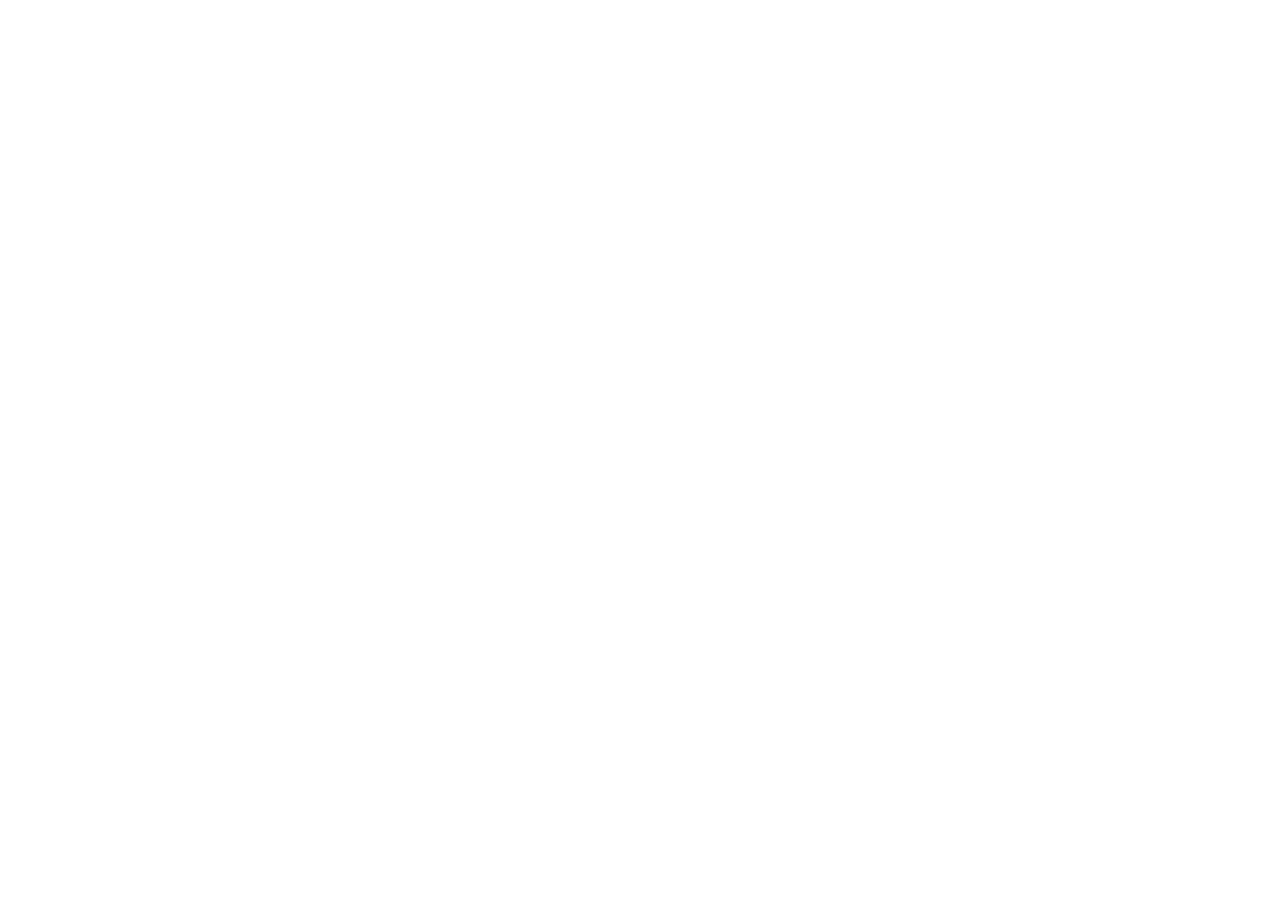
==== commit 58353f9e: "file is added" ====
--- a/index.html
+++ b/index.html
@@ -4,541 +4,14 @@
     <meta charset="UTF-8">
     <meta name="viewport" content="width=device-width, initial-scale=1.0">
     <title>Document</title>
-    <link rel="stylesheet" href="https://fonts.googleapis.com/css2?family=Material+Symbols+Outlined:opsz,wght,FILL,GRAD@24,400,0,0" />
-    <link rel="stylesheet" href="https://fonts.googleapis.com/css2?family=Material+Symbols+Outlined:opsz,wght,FILL,GRAD@24,400,0,0" />
-    <link rel="stylesheet" href="https://fonts.googleapis.com/css2?family=Material+Symbols+Outlined:opsz,wght,FILL,GRAD@24,400,0,0" />
-    <link rel="stylesheet" href="https://fonts.googleapis.com/css2?family=Material+Symbols+Outlined:opsz,wght,FILL,GRAD@24,400,0,0" />
-    <link rel="stylesheet" href="https://fonts.googleapis.com/css2?family=Material+Symbols+Outlined:opsz,wght,FILL,GRAD@24,400,0,0" />
-    <link rel="stylesheet" href="https://fonts.googleapis.com/css2?family=Material+Symbols+Outlined:opsz,wght,FILL,GRAD@24,400,0,0" />
-    <link rel="stylesheet" href="/css/bootstrap.min.css">
-    <link rel="stylesheet" href="/css/style.css">
+    <link rel="stylesheet" href="./bootsrap/bootstrap.min.css">
+    <link rel="stylesheet" href="./bootsrap/style.css">
 </head>
 <body>
-   <div class="main">
-
-<marquee direction="left">Lorem ipsum dolor sit amet consectetur adipisicing element</marquee>
-
-<!-- nav bar -->
-
-<div class="nav">
-    <div class="left">
-        <h5 class="more">MORE BRANDS</h5>
-        <div class="text">
-            <p class="del text-light">Delivering To
-                <br>
-               <a class="de" href="#">
-                 Add Delivery Location
-               </a>
-               
-
-            </p>
-            
-        </div>
-    </div>
-    <div class="right">
-        
-                <span class="material-symbols-outlined">
-                    location_on
-                </span>
-                <a href="/store.html"> <button class="sto me-3">STORE
-                </button>
-                </a>
-            
-
-                <span class="material-symbols-outlined">chat_info
-                </span>
-                <a href="/contact.html">
-
-                  <button class="con me-3">CONTACT
-               </button>
-                </a>
-            
-
-            
-                <span class="material-symbols-outlined">
-                    person
-                    </span>
-                    <h6 class="log mt-2 me-3">LOG IN</h6>
-    
-                <span class="material-symbols-outlined me-4">
-                    favorite
-                    </span>
-            
-        
-                <span class="material-symbols-outlined me-4">
-                    trip
-                    </span>
+    <div class="nav">
         
     </div>
-</div>
-<!-- nav end -->
 
-<!-- second nav bar -->
- <div class="bar">
-   
-   <img src="/css/header_brand_logo_AS.png" class="solly ms-4 " alt="1">
-   <ul class="order mt-3">
-     <li>PRODUCTS</li>
-     <li>NEW ARRIVALS</li>
-     <li>SPECIAL SIZE</li>
-     <li>WEDDING STORE</li>
-        <li>GIFT CARDS</li>
-        <li>SALE</li>
-
-        
-      </ul>
-      <span>
-        
-        <P class="srch "> <span class="material-symbols-outlined search mt-3 me-2"> <b> search</b></span>
-          <b> SEARCH  </b> 
-        </P>
-      </span>
-      <span class="fast">
-       <span> <img src="./a-sicon-fastdelivery_2x.png" class="fast1 w-50 " alt="3">
-        <p class="fast2">EXPRESS DELIVERY</p></span>
-        </span>
-        <img src="./ABFRL_logo_image.svg" class="post me-3" alt="2">
-        
-        
-      </div>
- <!-- second nav end -->
-  
- <!-- background -->
- <div id="carouselExampleInterval" class="carousel slide slide1" data-bs-ride="carousel">
-  <div class="carousel-inner">
-    <div class="carousel-item active" data-bs-interval="10000">
-      <img src="./wedding-meadium.jpg" class="d-block wed w-100" alt="3">
-    </div>
-    <div class="carousel-item" data-bs-interval="2000">
-      <img src="./couple-with-sunglasses-posing-street.jpg" class="d-block wed w-100" alt="4">
-    </div>
-    <div class="carousel-item">
-      <img src="./groom-best-men-posing-beach-meadium.jpg" class="d-block wed w-100" alt="5">
-    </div>
-  </div>
-  <button class="carousel-control-prev" type="button" data-bs-target="#carouselExampleInterval" data-bs-slide="prev">
-    <span class="carousel-control-prev-icon" aria-hidden="true"></span>
-    <span class="visually-hidden">Previous</span>
-  </button>
-  <button class="carousel-control-next" type="button" data-bs-target="#carouselExampleInterval" data-bs-slide="next">
-    <span class="carousel-control-next-icon" aria-hidden="true"></span>
-    <span class="visually-hidden">Next</span>
-  </button>
-</div>
-  <!-- profile list no:1 -->
-   <div class="profile text-dark">
-
-    <div class="prof">
-      <img src="/css/cute-girl-with-yellow-shopping-bag.jpg"  alt="6">
-      <h6>girls</h6>
-    </div>
-
-    <div class="prof">
-      <img src="/css/young-beautiful-business-woman-isolated-studio.jpg"  alt="7">
-      <h6>womens</h6>
-    </div>
-
-    <div class="prof">
-      <img src="/css/man-coat-outside.jpg"  alt="8">
-      <h6>mens</h6> 
-    </div> 
-
-    <div class="prof">
-      <img src="/portrait-cute-little-kid-boy-stylish-jeans-clothes-looking-camera-against-white-studio-wall-kids-fashion-concept.jpg"  alt="9">
-      <h6>boys</h6>
-    </div>
-
-    <div class="prof">
-      <img src="/giftcard.jpg"  alt="10">
-      <h6>gift card</h6>
-    </div>
-   </div>
-   <!--  -->
-   <!-- qr banner -->
-
-   <div class="parent">
-  
-      
-      
-          <div class="child1 text-dark ms-5 mt-4">
-            <h2>Allen Solly Is Now Available On APP! </h2>
-            <p>Get Flat Rs.500 off on your first purchase. Valid on your first order on Allen Solly app above Rs 2000. T & C apply.</p>
-            <img src="/css/app-store_2x.png" alt="11">
-            <img src="/css/google-play_2x.png" alt="12">
-          </div>
-      
-        <div class="child2">
-          <img src="/css/Perment QR CODE - Copy.png" class="code w-50 ms-5 mt-4" alt="13">
-            <p class="dwn text-dark ms-5">scan to download the app</p>
-          </div>
-        <div class="child3"><img src="/css/AS_Logo_D_259x200.png" class="logo w-100"   alt="14"></div>
-      </div>
-   <!-- qr -->
-
-   <!-- br -->
-
-          <!-- <div class="break">
-          <img src="/css/divider_2x.jpg" alt="15">
-          </div> -->
-
-          <!-- end br -->
-
-          <!-- collections -->
-     <div class="collections text-dark mt-5">
-      <h3>DISCOVER OUR ONLINE EXECLUSIVE COLLECTIONS</h3>
-      <P>Elevate Your Style: Shop the Freshest Style From Our Online Exlusive Collections  </P>
-     </div>
-   <!--  -->
-<!-- collection list -->
- <div class="collist mt-5"> 
-  <ul class="coll text-dark">
-    <li>STATEMENT STYLES</li>
-    <li>COLORWAVE</li>
-    <li>CURATED STORES</li>
-  </ul>
- </div>
-
- <!-- collection photos -->
-   
- <div class="colimages mt-5">
-  <div class="card text-dark">
-    <img src="/Black Minimalist Fashion Lifestyle Instagram Post (1).png" class="slide2 " alt="16">
-       <h6>NEW STYLES</h6>
-  </div>
-  <div class="card text-dark">
-    <img src="/Black Minimalist Fashion Lifestyle Instagram Post (2).png" class="slide2 " alt="17">
-    <h6>SUMMER COLLECTIONS</h6>
-  </div>
-  <div class="card text-dark">
-    <img src="/Black Minimalist Fashion Lifestyle Instagram Post.png" class="slide2 " alt="18">
-    <h6>BRAND NEW MODELS</h6>
-  </div>
-  <div class="card text-dark">
-    <img src="/Beige Minimalist New Casual Fashion Collection Instagram Post.png" class="slide2 " alt="19">
-    <h6>CASUAL COLLECTIONS</h6>
-  </div>
-
- </div>
- <!-- end -->
-    
-    <!-- white shirt and logo -->
- 
-<div class="master">
-  <span >
-    <img src="/AS_COTW_WHITE.jpg " class="slave1" alt="20">
-    <img src="/logo-small-as_2x.jpg" class="slave2" alt="21">
-  </span>
-
-
-  <div class="slave3 text-dark">
-    <h2 class="moon">MOONLIT
-      MAGIC
-    </h2>
-    <div class="sun mt-3">
-
-      <div class="kid">
-        <button class="c">SHIRTS</button>
-      </div>
-      <div class="kid">
-        <button class="c">T-SHIRTS
-        </button>
-      </div>
-      <div class="kid">
-        <button class="c">CHINOS</button>
-      </div>
-      <div class="kid">
-        <button class="c">+ MORE</button>
-      </div>
-    </div>
-  </div>
-</div>
-<!--     -->
-
-<!-- trending style list -->
- <div class="father">
-  <h1 class="trends text-warning">Trending Style</h1>
-  <ul class="tlist">
-    <li>ALL</li>
-    <li>MEN</li>
-    <li>WOMEN</li>
-    <li>BOYS</li>
-    <li>GIRLS</li>
-  </ul>
-  
-  <div class="trendy">
-
-    <div class="trend">
-      <img src="/portrait-young-attractive-modern-stylish-man-casual-cloth-hat-glasses-sitting-park-green-grass.jpg" alt="22">
-      <h6>Polo T-shirts</h6>
-      <h5>men Grey solid polo...</h5>
-      <ul class="polo">
-        <li><h6 class="price">$100</h6></li>
-        <li><h6>$99</h6></li>
-       <li><h6 class="offeri">5% OFF</h6></li>
-      </ul>
-    </div>
-    
-    <div class="trend">
-      <img src="/funny-smiling-hipster-handsome-man-guy-stylish-summer-cloth-street-sunglasses.jpg" alt="23">
-      <h6>Polo shirts</h6>
-      <h5>men white solid...</h5>
-      <ul class="polo">
-        <li><h6 class="price">$150</h6></li>
-        <li><h6>$100</h6></li>
-       <li><h6 class="offeri">30% OFF</h6></li>
-      </ul>
-      
-    </div>
-    
-    <div class="trend">
-      <img src="/portrait-young-attractive-smiling-modern-stylish-man-casual-cloth-hat-sunglasses-standing-near-wall.jpg" alt="24">
-      <h6>Polo T-shirts</h6>
-      <h5>men Grey solid polo...</h5>
-      <ul class="polo">
-        <li><h6 class="price">$100</h6></li>
-        <li><h6>$99</h6></li>
-       <li><h6 class="offeri">5% OFF</h6></li>
-      </ul>
-      
-    </div>
-    
-    <div class="trend">
-      <img src="/couple-with-sunglasses-posing-street.jpg" alt="25">
-      <h6>Polo T-shirts</h6>
-      <h5>men white solid polo...</h5>
-      <ul class="polo">
-        <li><h6 class="price">$350</h6></li>
-        <li><h6>$270</h6></li>
-       <li><h6 class="offeri">30% OFF</h6></li>
-      </ul>
-      
-    </div>
-
-  </div>
-
- </div>
-
- <!-- left big right pic list -->
-
-<div class="man">
-  <div class="chair">
-    <div class="home">
-      <img src="/AS_D_Designerpicks_04_24.jpg " alt="16">
-    </div>
-  
-      <img src="/mask.svg" class="deer" alt="">
-      <h2 class="one">New Arrivals</h2>
-    <p class="don">Shop Now</p>
-  </div>
-  <div class="cloth1 text-dark">
-    
-    <ul class="clothes">
-      <li>
-        <img src="/assortment-father-son-clothing.jpg" alt="">
-        <h6>Casual Blue shirt </h6>
-        <h4>Allen solly</h4>
-        <span class="ee">
-          <p class="old">$150</p>
-          <p class="new"><b>$100</b></p>
-        </span>
-        
-      </li>
-      <li>
-        <img src="/composition-father-s-day-clothing.jpg" alt="">
-        <h6>T-Shirts </h6>
-        <h4>Allen solly</h4>
-        <span class="ee">
-          <p class="old">$100</p>
-          <b> $80 </b>
-          
-        </span>
-        
-      </li>
-      <li>
-        <img src="/mens-suit-photography.jpg" alt="">
-        <h6>Classic Party</h6>
-        <h4>Allen solly</h4>
-        
-        <p class="old">$1000</p>
-        <h6 class="new"><b>
-          $800 </b></h6>
-          
-          
-        </li>
-      </ul>
-    </div>
-</div>
-
-<!-- end -->
-
-<!-- br -->
- 
-<!-- <div class="gap">
-  <img src="/css/divider_2x.jpg " alt="">
-</div> -->
-
-<!--  -->
-
-<!--second last image section  -->
-<div class="last mt-5">
-  <div class="up">
-    <img src="/as_small_icon.svg" class="icon1" alt=""><h6 class="kom"><b>AllenSolly Member</b></h6>
-    <h2>EARN POINTS</h2>
-    <h3>ON EVERY PURCHAISE</h3>
-    <P>Register with us to get latest updates and spend your point to buy</P>
-    <a href="#"><button class="enter">SIGN UP NOW</button></a>
-
-  </div>
-
-</div>
-<!-- end -->
-
-
-<!--last  blue color part-->
-<div class="blue">
-  <img src="/v-hicon-loyalty-as.svg" class="gift text-warning" alt="">
-  <h4><span class="yel">Refer and earn with</span> the referal program</h4>
-  <p>Invite your friends and earn upto $500 in discounts.</p>
-  <a href="#" class="btn"><b>SIGNUP</b></a>
-</div>
-<!-- end -->
-
-<!-- last yellow color -->
- <div class="div1">
-  <div class="stud1 mx-4">
-    <img src="./storelocator.avif" alt="">
-  </div>
-  <div class="stud2 text-dark">
-    <h1><b>LOCATE</b><br></h1><h2> ALLENSOLLY STORE</h2>
-  </div>
-  <div class="stud3 text-dark mx-4">
-      <label for="txt">Find a store</label><br>
-     <p class="s3">Enter Your Pin Code/City/Area</p>
-
-  </div>
-  <div class="stud4 text-dark mt-4">
-    <a class="ref" href="#">show me</a>
-  </div>
- </div>
-
- <button class="switch mt-5">
-   <h5>VIEW ALL PRODUCTS</h5>
-  </button>
-
-  <div class="bottom text-dark mt-4">
-    <div class="item me-5 ">
-      <img src="./as-icon-package_3x.png" alt="">
-      <P>FREE SHIPPING</P>
-    </div>
-    <div class="item ms-5">
-      <img src="./as-icon-exchange_3x.png" alt="">
-      <p>RETURN WITH IN 15 DAYS</p>
-    </div>
-    <div class="item">
-      <img src="./a-sicon-fastdelivery_2x.png" alt="">
-      <P>EXPRESS DELIVERY IN STORE MODE</P>
-    </div>
-  </div>
-  <!-- ends -->
- <!-- last close -->
-
-
- <div class="close">
-
-  <div class="help">
-    <h4>NEED HELP!</h4>
-    <P>Lorem ipsum dolor, sit amet consectetur adipisicing elit. Offici minus similique iusto.</P>
-  </div>
-
-  <div class="about">
-    <h4>ABOUT US</h4>
-    <p>Lorem ipsum dolor sit amet, consectetur adipisicing elit. Blanditiis repudiandae ullam</p>
-
-  </div>
-
-  <div class="community">
-     <img src="./as_small_icon.svg" alt="">
-    <h5>JOHN THE ALLENSOLLY COMMUNITY</h5>
-    <P>sighn up for updates on the latest Allen Solly collections</P>
-  </div>
- </div>
- <!-- end -->
-  <div class="final text-dark ms-4 mt-5">
-    <p>Allensolly-crafting The Unconventional Fashion Statements</p>
-    <h3>Allen solly Men-A Stellar collection of sofisticated & contempory pieces of apparel For Men</h3>
-    <h5>1.Shirts For Men</h5>
-    <p>Lorem ipsum dolor sit, amet consectetur adipisicing elit. Earum doloremque ut magnam re Lorem ipsum dolor sit amet consectetur, adipisicing elit. Sequi sunt perferendis tempora itaque, vitae nemo voluptatem, voluptates voluptas quis nobis adipisci dolorem deserunt quas iusto nisi alias doloribus repellat eligendi?</p>
-
-    <h5>2.T-Shirts For Men</h5>
-    <p>Lorem ipsum dolor sit amet consectetur adipisicing elit. Inventore nisi asperiores neque eum natus voluptatem vero eaque a fuga corrupti temporibus nihil tenetur non quibusdam, distinctio minima laborum consequatur quod.</p>
-    
-    <h5>3.Blazers For Men</h5>
-    <p>Lorem ipsum dolor sit, amet consectetur adipisicing elit. Earum doloremque ut magnam re Lorem ipsum dolor sit amet consectetur, adipisicing elit. Sequi sunt perferendis tempora itaque, vitae nemo voluptatem, voluptates voluptas quis nobis adipisci dolorem deserunt quas iusto nisi alias doloribus repellat eligendi?</p>
-
-    <h5>4.Jeans For Men</h5>
-    <p>Lorem ipsum dolor sit amet consectetur adipisicing elit. Inventore nisi asperiores neque eum natus voluptatem vero eaque a fuga corrupti temporibus nihil tenetur non quibusdam, distinctio minima laborum consequatur quod.</p>
-    
-    <h5>5.Sweters For Men</h5>
-    <p>Lorem ipsum dolor sit, amet consectetur adipisicing elit. Earum doloremque ut magnam re Lorem ipsum dolor sit amet consectetur, adipisicing elit. Sequi sunt perferendis tempora itaque, vitae nemo voluptatem, voluptates voluptas quis nobis adipisci dolorem deserunt quas iusto nisi alias doloribus repellat eligendi?</p>
-
-    <h3>Allen Solly Women-Classy,Unhinged & Unconventional</h3>
-    
-
-    <h5>1.Dresses For Women</h5>
-    <p>Lorem ipsum dolor sit amet consectetur adipisicing elit. Inventore nisi asperiores neque eum natus voluptatem vero eaque a fuga corrupti temporibus nihil tenetur non quibusdam, distinctio minima laborum consequatur quod.</p>
-    
-    <h5>2.Accessories For Women</h5>
-    <p>Lorem ipsum dolor sit, amet consectetur adipisicing elit. Earum doloremque ut magnam re Lorem ipsum dolor sit amet consectetur, adipisicing elit. Sequi sunt perferendis tempora itaque, vitae nemo voluptatem, voluptates voluptas quis nobis adipisci dolorem deserunt quas iusto nisi alias doloribus repellat eligendi?</p>
-
-    <h5>3.Trousers For Women</h5>
-    <p>Lorem ipsum dolor sit amet consectetur adipisicing elit. Inventore nisi asperiores neque eum natus voluptatem vero eaque a fuga corrupti temporibus nihil tenetur non quibusdam, distinctio minima laborum consequatur quod.</p>
-    
-    <h5>4.Shirts For Women</h5>
-    <p>Lorem ipsum dolor sit, amet consectetur adipisicing elit. Earum doloremque ut magnam re Lorem ipsum dolor sit amet consectetur, adipisicing elit. Sequi sunt perferendis tempora itaque, vitae nemo voluptatem, voluptates voluptas quis nobis adipisci dolorem deserunt quas iusto nisi alias doloribus repellat eligendi?</p>
-
-    <h3>Allen Solly For Boys</h3>
-
-
-    <h5>1.Tees And Shirts For Boys</h5>
-    <p>Lorem ipsum dolor sit amet consectetur adipisicing elit. Inventore nisi asperiores neque eum natus voluptatem vero eaque a fuga corrupti temporibus nihil tenetur non quibusdam, distinctio minima laborum consequatur quod.</p>
-    
-    <h5>2.Shorts For Boys</h5>
-    <p>Lorem ipsum dolor sit, amet consectetur adipisicing elit. Earum doloremque ut magnam re Lorem ipsum dolor sit amet consectetur, adipisicing elit. Sequi sunt perferendis tempora itaque, vitae nemo voluptatem, voluptates voluptas quis nobis adipisci dolorem deserunt quas iusto nisi alias doloribus repellat eligendi?</p>
-
-    <h5>3.Bottoms For Boys</h5>
-    <p>Lorem ipsum dolor sit amet consectetur adipisicing elit. Inventore nisi asperiores neque eum natus voluptatem vero eaque a fuga corrupti temporibus nihil tenetur non quibusdam, distinctio minima laborum consequatur quod.</p>
-    
-    <h5>4.Winter wear For Boys</h5>
-    <p>Lorem ipsum dolor sit, amet consectetur adipisicing elit. Earum doloremque ut magnam re Lorem ipsum dolor sit amet consectetur, adipisicing elit. Sequi sunt perferendis tempora itaque, vitae nemo voluptatem, voluptates voluptas quis nobis adipisci dolorem deserunt quas iusto nisi alias doloribus repellat eligendi?</p>
-
-    <h3>Allensolly Fashion for Girls</h3>
-
-    <h5>1.forks For Girls</h5>
-    <p>Lorem ipsum dolor sit amet consectetur adipisicing elit. Inventore nisi asperiores neque eum natus voluptatem vero eaque a fuga corrupti temporibus nihil tenetur non quibusdam, distinctio minima laborum consequatur quod.</p>
-    
-    <h5>2.Blazers For Men</h5>
-    <p>Lorem ipsum dolor sit, amet consectetur adipisicing elit. Earum doloremque ut magnam re Lorem ipsum dolor sit amet consectetur, adipisicing elit. Sequi sunt perferendis tempora itaque, vitae nemo voluptatem, voluptates voluptas quis nobis adipisci dolorem deserunt quas iusto nisi alias doloribus repellat eligendi?</p>
-
-    <h5>3.Bottoms For Girls</h5>
-    <p>Lorem ipsum dolor sit amet consectetur adipisicing elit. Inventore nisi asperiores neque eum natus voluptatem vero eaque a fuga corrupti temporibus nihil tenetur non quibusdam, distinctio minima laborum consequatur quod.</p>
-    
-    <h5>4.Skirts For Girls</h5>
-    <p>Lorem ipsum dolor sit, amet consectetur adipisicing elit. Earum doloremque ut magnam re Lorem ipsum dolor sit amet consectetur, adipisicing elit. Sequi sunt perferendis tempora itaque, vitae nemo voluptatem, voluptates voluptas quis nobis adipisci dolorem deserunt quas iusto nisi alias doloribus repellat eligendi?</p>
-
-    <h5>5.Winter wear For Girls</h5>
-    <p>Lorem ipsum dolor sit amet consectetur adipisicing elit. Inventore nisi asperiores neque eum natus voluptatem vero eaque a fuga corrupti temporibus nihil tenetur non quibusdam, distinctio minima laborum consequatur quod.</p>
-    
-    <h5>6.Shorts & Carpus For Girls</h5>
-    <p>Lorem ipsum dolor sit, amet consectetur adipisicing elit. Earum doloremque ut magnam re Lorem ipsum dolor sit amet consectetur, adipisicing elit. Sequi sunt perferendis tempora itaque, vitae nemo voluptatem, voluptates voluptas quis nobis adipisci dolorem deserunt quas iusto nisi alias doloribus repellat eligendi?</p>
-
-
-    
-  </div>
-  <div class="grad">
-    
-  </div>
-
-   </div> 
-  <script src="/bootstrap.bundle.min.js"></script>  
+  <script src="./bootstrap.bundle.min.js"></script>  
 </body>
 </html>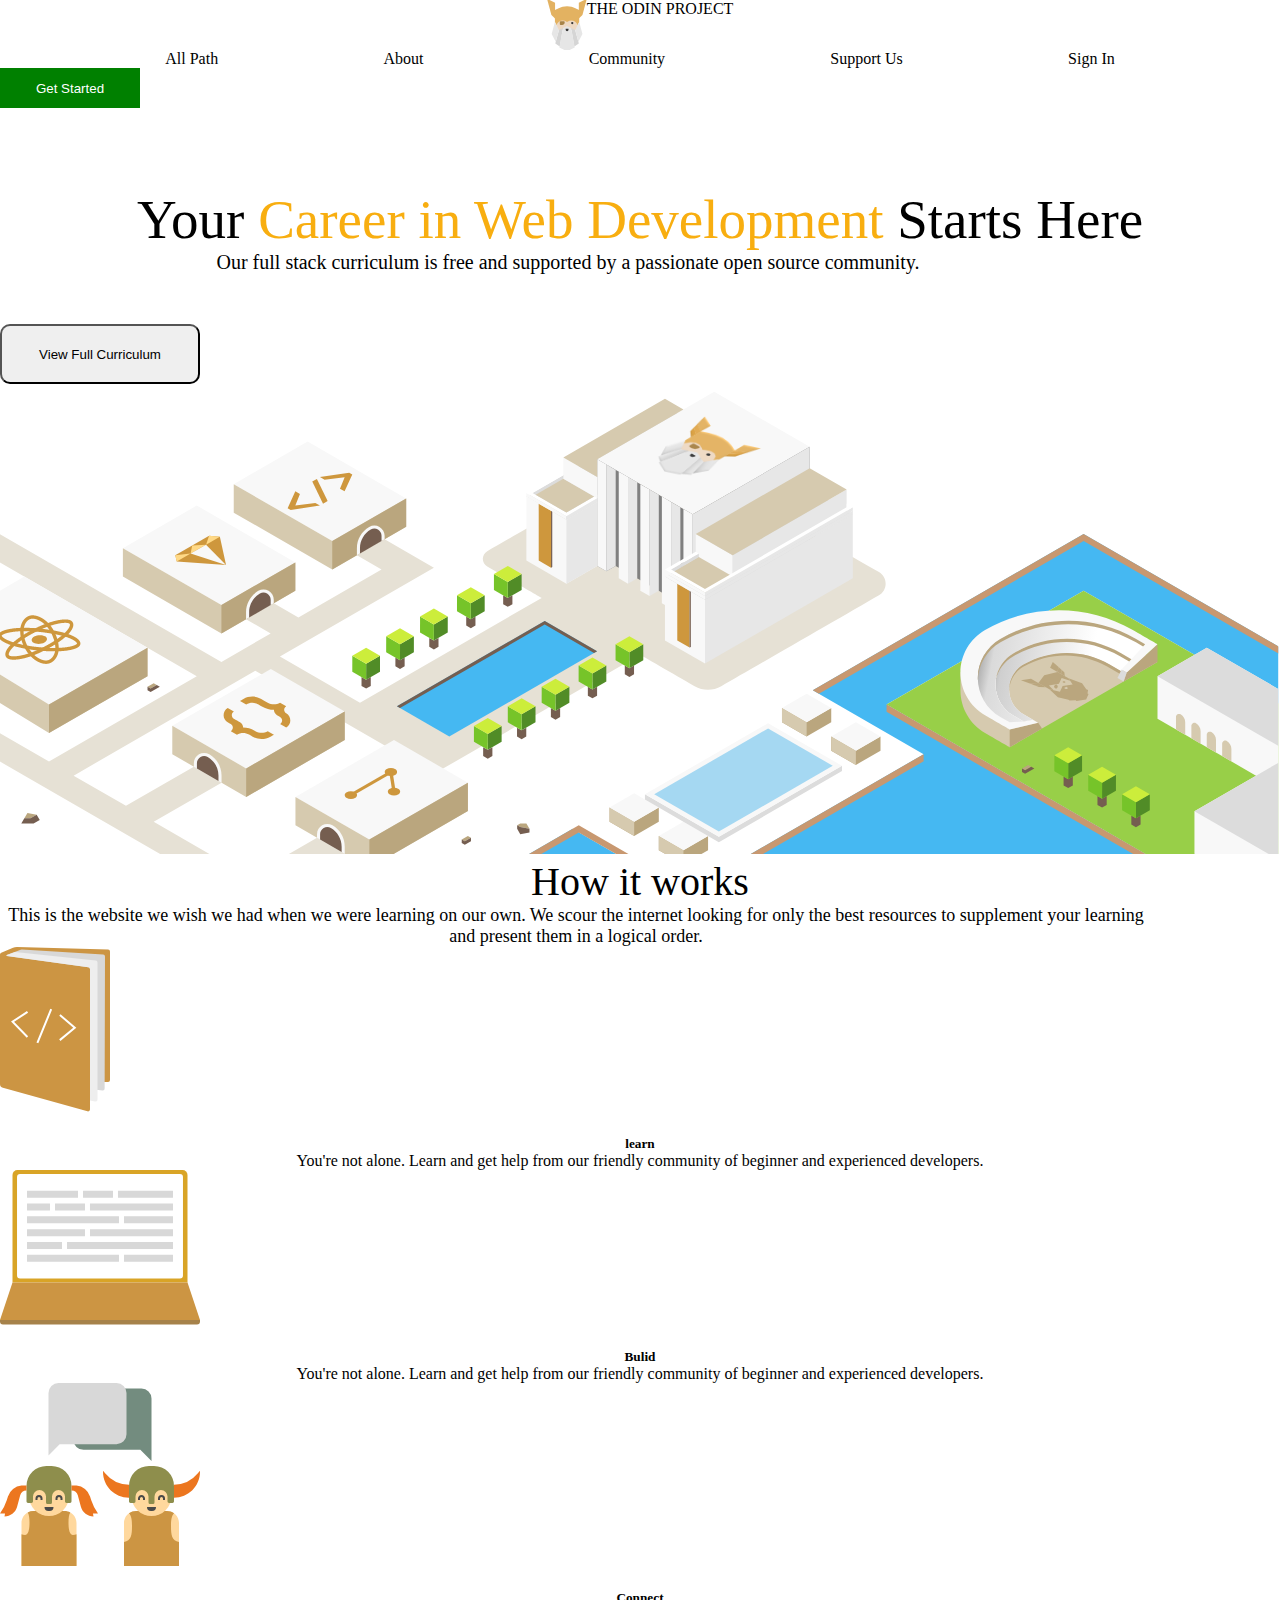
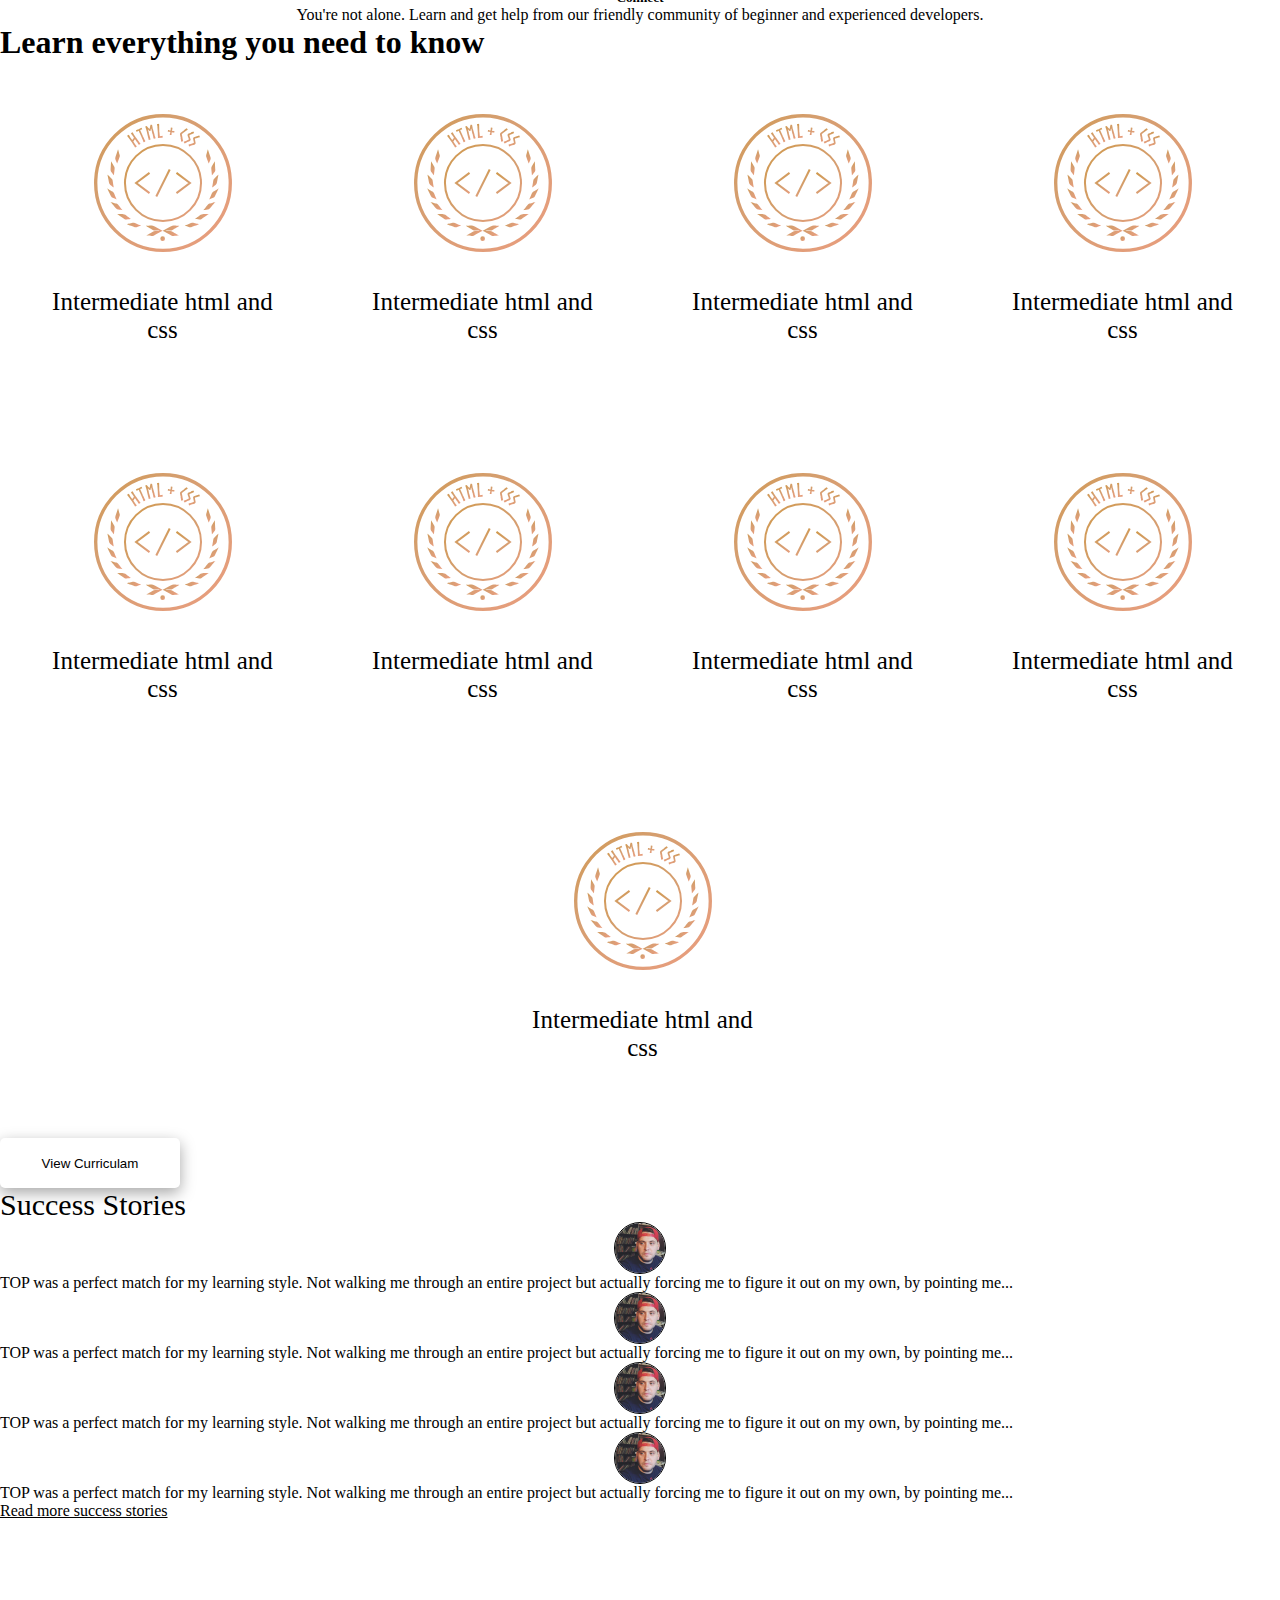
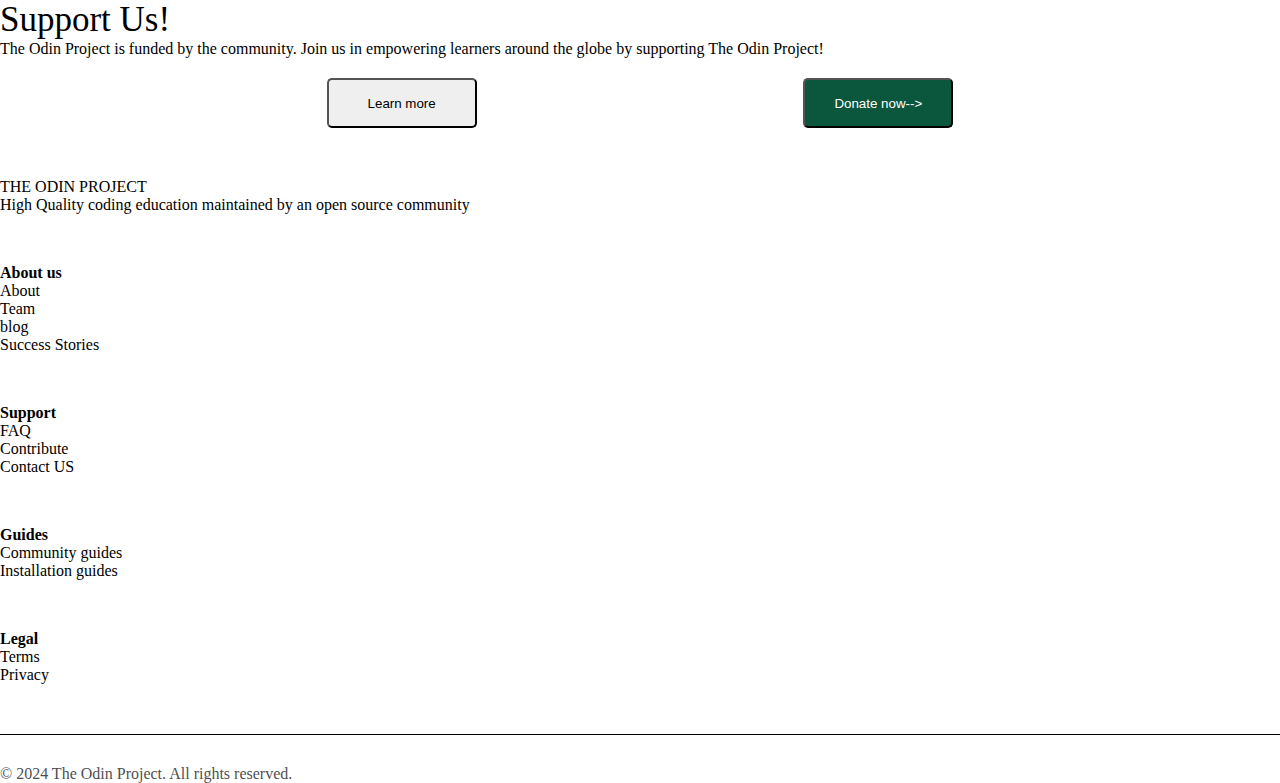
==== commit c7caf738: "files updated" ====
--- a/index.html
+++ b/index.html
@@ -1,17 +1,312 @@
-<!DOCTYPE html>
+<!doctype html>
 <html lang="en">
-<head>
-    <meta charset="UTF-8">
-    <meta name="viewport" content="width=device-width, initial-scale=1.0">
-    <title>Document</title>
-    <link rel="stylesheet" href="./bootsrap/bootstrap.min.css">
-    <link rel="stylesheet" href="./bootsrap/style.css">
-</head>
-<body>
-    <div class="nav">
-        
-    </div>
+  <head>
+    <meta charset="utf-8">
+    <meta name="viewport" content="width=device-width, initial-scale=1">
+    <title>Bootstrap demo</title>
+    <link href="https://cdn.jsdelivr.net/npm/bootstrap@5.2.3/dist/css/bootstrap.min.css" rel="stylesheet" integrity="sha384-rbsA2VBKQhggwzxH7pPCaAqO46MgnOM80zW1RWuH61DGLwZJEdK2Kadq2F9CUG65" crossorigin="anonymous">
+    <link rel="stylesheet" href="./css/style.css">
+  <body>
+    <!-- div1 -->
+    <div class="container-fluid">
+        <div class="row">
+            <div class="col-lg-5">
+                <div class="mainhead">
+                <div class="odinimg mt-1"><img class="img1" src="./css/pics/image.svg" alt=""></div>
+                <div class="odin mt-3 ms-3">THE ODIN PROJECT</div>
+                </div>
+            </div>
+            <div class="col-lg-5">
+                <ul class="ul mt-3">
+                    <li><a href="./allpath.html">All Path</a></li>
+                    <li><a href="./about.html">About</a></li>
+                    <li><a href="./community.html"></a>Community</li>
+                    <li><a href="./support.html"></a>Support Us</li>
+                    <li><a href="./signIn.html"></a>Sign In</li>
+                </ul>
+            </div>
+            <div class="col-lg-2">
+                <button class="button mt-2">Get Started</button>
+            </div>
+        </div>
+    </div>
+    <!--  -->
+    <!-- div2 -->
+     <div class="container mt-5">
+        <div class="row">
+            <div class="col-lg-2"></div>
+            <div class="col-lg-8">
+                <div class="career">Your <span> Career in Web Development</span> Starts Here</div>
+                <div class="fullstack ">Our full stack curriculum is free and supported by a passionate open source community.</div>
+                <div class="row">
+                    <div class="col-lg-4 col-md-4  col-sm-4 "></div>
+                    <div class="col-lg-4 col-md-4 col-sm-4 ">
+                      <div class="view"><button class="btn1">View Full Curriculum</button></div>
+                 </div>
+                 <div class="col-lg-4 col-md-4 col-sm-4"></div>
+                </div>
+                
+            </div>
+            <div class="col-lg-2"></div>
+        </div>
+     </div>
+     <!--  -->
+     <!-- imgdiv -->
+      <div class="container-fluid ">
+        <div class="row">
+            <div class="col-lg-12">
+                <div class="mainimg"><img class="img2" src="./css/pics/home-isometric-68a769acd8c1f2c43991e3d6b24c658bf5e78b59fbca20aba5c7a97850948269.svg" alt=""></div>
+            </div>
+        </div>
+      </div>
+<!--  -->
+      <!-- div3 -->
+       <div class="container mt-5">
+        <div class="row">
+            <div class="col-lg-12">
+                <div class="how">How it works</div>
+                <div class="row">
+                    <div class="col-lg-3"></div>
+                    <div class="col-lg-6">
+                <div class="this ">This is the website we wish we had when we were learning on our own. We scour the internet looking for only the best resources to supplement your learning and present them in a logical order.</div>
+            </div>
+            <div class="col-lg-3"></div>
+            </div>
+            </div>
+        </div>
+       </div>
+       <!--  -->
+       <!-- imgdiv2 -->
+        <div class="container mt-5">
+            <div class="row">
+                <div class="col-lg-4">
+                    <div class="row">
+                        <!-- <div class="col-lg-4 col-md-4 col-sm-4"></div> -->
+                        <div class="col-lg-12 col-md-12 col-sm-12 mt-5 text-center"><div class="book text-center"><img class="pic1" src="./css/pics/img-learn-aded43a474618b12bf884b2577ef4548962b3d8e8ef5381de0bc6f4f86f8b2b3.svg" alt=""></div></div>
+                        <!-- <div class="col-lg-4 col-md-4 col-sm-4"></div> -->
+                  </div>
+                  <div class="row">
+                    <div class="col-lg-2"></div>
+                    <div class="col-lg-8">
+                        <h5>learn</h5>
+                        <div class="learn">You're not alone. Learn and get help from our friendly community of beginner and experienced developers.</div>
+                    </div>
+                    <div class="col-lg-2"></div>
+                  </div>
+                </div>
+                <div class="col-lg-4">
+                    <div class="row">
+                        <!-- <div class="col-lg-4 col-md-4 col-sm-4"></div> -->
+                        <div class="col-lg-12 col-md-12 col-sm-12 mt-5 text-center"><div class="book"><img class="pic1" src="./css/pics/img-build-097e94bec94feb4b9152f9f95c197be4974f9921ce6fe8fc6ed86541933b3c14.svg" alt=""></div></div>
+                        <!-- <div class="col-lg-4 col-md-4 col-sm-4"></div> -->
+                  </div>
+                  <div class="row">
+                    <div class="col-lg-2"></div>
+                    <div class="col-lg-8">
+                        <h5>Bulid</h5>
+                        <div class="learn">You're not alone. Learn and get help from our friendly community of beginner and experienced developers.</div>
+                    </div>
+                    <div class="col-lg-2"></div>
+                  </div>
 
-  <script src="./bootstrap.bundle.min.js"></script>  
-</body>
+                  </div>
+                <div class="col-lg-4 ">
+                    <div class="row">
+                        <!-- <div class="col-lg-4 col-md-4 col-sm-4"></div> -->
+                        <div class="col-lg-12 col-md-12 col-sm-12 mt-5 text-center"><div class="book"><img class="pic1 " src="./css/pics/img-connect-fa7fdbed3b8a50275b5a79a293133b0a4b7b0c618230c6c7cad978c9e13122db.svg" alt=""></div></div>
+                        <!-- <div class="col-lg-4 col-md-4 col-sm-4"></div> -->
+                  </div>
+                  <div class="row">
+                    <div class="col-lg-2"></div>
+                    <div class="col-lg-8">
+                        <h5>Connect</h5>
+                        <div class="learn">You're not alone. Learn and get help from our friendly community of beginner and experienced developers.</div>
+                    </div>
+                    <div class="col-lg-2"></div>
+                  </div>
+                </div>
+            </div>
+        </div>
+        <!-- div4 -->
+         <div class="container">
+            <div class="row">
+                <div class="col-lg-12 text-center mt-5"><h1>Learn everything you need to know</h1></div>
+            </div>
+         </div>
+         <!--  -->
+         <!-- card -->
+          <div class="container">
+            <div class="row">
+                <div class="col-lg-2"></div>
+                <div class="col-lg-8">
+                    <div class="parent">
+                        <div class="card">
+                            <div class="carddiv"><img class="cardimg" src="./css/pics/badge-html-css-91bc8d9c7ebb2e2f73eeb302c38a92d9ba6f182301dbd1868d7198fcc8376aeb.svg" alt=""></div>
+                            <div class="cardcont">Intermediate html and css</div>
+                        </div>
+                        <div class="card">
+                            <div class="col-lg-2"></div>            <div class="carddiv"><img class="cardimg" src="./css/pics/badge-html-css-91bc8d9c7ebb2e2f73eeb302c38a92d9ba6f182301dbd1868d7198fcc8376aeb.svg" alt=""></div>
+                            <div class="cardcont">Intermediate html and css</div>
+                        </div>
+                        <div class="card">
+                            <div class="carddiv"><img class="cardimg" src="./css/pics/badge-html-css-91bc8d9c7ebb2e2f73eeb302c38a92d9ba6f182301dbd1868d7198fcc8376aeb.svg" alt=""></div>
+                            <div class="cardcont">Intermediate html and css</div>
+                        </div>
+                        <div class="card">
+                            <div class="carddiv"><img class="cardimg" src="./css/pics/badge-html-css-91bc8d9c7ebb2e2f73eeb302c38a92d9ba6f182301dbd1868d7198fcc8376aeb.svg" alt=""></div>
+                            <div class="cardcont">Intermediate html and css</div>
+                        </div>
+                        <div class="card">
+                            <div class="carddiv"><img class="cardimg" src="./css/pics/badge-html-css-91bc8d9c7ebb2e2f73eeb302c38a92d9ba6f182301dbd1868d7198fcc8376aeb.svg" alt=""></div>
+                            <div class="cardcont">Intermediate html and css</div>
+                        </div>
+                        <div class="card">
+                            <div class="carddiv"><img class="cardimg" src="./css/pics/badge-html-css-91bc8d9c7ebb2e2f73eeb302c38a92d9ba6f182301dbd1868d7198fcc8376aeb.svg" alt=""></div>
+                            <div class="cardcont">Intermediate html and css</div>
+                        </div>
+                        <div class="card">
+                            <div class="carddiv"><img class="cardimg" src="./css/pics/badge-html-css-91bc8d9c7ebb2e2f73eeb302c38a92d9ba6f182301dbd1868d7198fcc8376aeb.svg" alt=""></div>
+                            <div class="cardcont">Intermediate html and css</div>
+                        </div>
+                        <div class="card">
+                            <div class="carddiv"><img class="cardimg" src="./css/pics/badge-html-css-91bc8d9c7ebb2e2f73eeb302c38a92d9ba6f182301dbd1868d7198fcc8376aeb.svg" alt=""></div>
+                            <div class="cardcont">Intermediate html and css</div>
+                        </div>
+                        <div class="card">
+                            <div class="carddiv"><img class="cardimg" src="./css/pics/badge-html-css-91bc8d9c7ebb2e2f73eeb302c38a92d9ba6f182301dbd1868d7198fcc8376aeb.svg" alt=""></div>
+                            <div class="cardcont">Intermediate html and css</div>
+                        </div>
+                    </div>
+                    <div class="col-lg-2"></div>
+                </div><div class="col-lg-2"></div>
+            </div>
+        </div>  
+    </div>
+    <!--  -->
+    <!-- btn -->
+     <div class="container">
+        <div class="row">
+            <div class="col-lg-12 text-center mt-5"><button class="btnv">View Curriculam</button></div>
+        </div>
+     </div>
+     <!--  -->
+     <div class="container mt-5 mb-5">
+        <div class="row">
+            <div class="col-lg-12 text-center"><div class="suc">Success Stories</div></div>
+        </div>
+     </div>
+<!-- story -->
+ <div class="container mt-5">
+    <div class="row">
+        <div class="col-lg-6">
+            <div class="row">
+                <div class="col-lg-3"><div class="divimg"><img class="divpic" src="./css/pics/cody_loyd-c885053caab6e551611a18df724fb6b9c8f3a4548668048be0759a8b6d7e74bb.jpg" alt=""></div></div>
+                <div class="col-lg-9">TOP was a perfect match for my learning style. Not walking me through an entire project but actually forcing me to figure it out on my own, by pointing me...</div>
+            </div>
+        </div>
+        <div class="col-lg-6">
+            <div class="row">
+                <div class="col-lg-3"><div class="divimg"><img class="divpic" src="./css/pics/cody_loyd-c885053caab6e551611a18df724fb6b9c8f3a4548668048be0759a8b6d7e74bb.jpg" alt=""></div></div>
+                <div class="col-lg-9">TOP was a perfect match for my learning style. Not walking me through an entire project but actually forcing me to figure it out on my own, by pointing me...</div>
+            </div>
+        </div>
+    </div>
+ </div>
+ <div class="container mt-5">
+    <div class="row">
+        <div class="col-lg-6">
+            <div class="row">
+                <div class="col-lg-3"><div class="divimg"><img class="divpic" src="./css/pics/cody_loyd-c885053caab6e551611a18df724fb6b9c8f3a4548668048be0759a8b6d7e74bb.jpg" alt=""></div></div>
+                <div class="col-lg-9">TOP was a perfect match for my learning style. Not walking me through an entire project but actually forcing me to figure it out on my own, by pointing me...</div>
+            </div>
+        </div>
+        <div class="col-lg-6">
+            <div class="row">
+                <div class="col-lg-3"><div class="divimg"><img class="divpic" src="./css/pics/cody_loyd-c885053caab6e551611a18df724fb6b9c8f3a4548668048be0759a8b6d7e74bb.jpg" alt=""></div></div>
+                <div class="col-lg-9">TOP was a perfect match for my learning style. Not walking me through an entire project but actually forcing me to figure it out on my own, by pointing me...</div>
+            </div>
+        </div>
+    </div>
+ </div>
+ <!-- read -->
+ <div class="container mt-5">
+    <div class="row">
+        <div class="col-lg-12 text-center"><div class="more"><u>Read more success stories</u></div></div>
+    </div>
+ </div>
+ <!--  -->
+ <!-- suuport -->
+  <div class="container">
+    <div class="row">
+        <div class="col-lg-12"><div class="headd text-center">Support Us!</div><div class="def text-center">The Odin Project is funded by the community. Join us in empowering learners around the globe by supporting The Odin Project!</div></div>
+    </div>
+  </div>
+ <!-- 2btn -->
+  <div class="container">
+    <div class="row">
+        <div class="col-lg-4"></div>
+        <div class="bton col-lg-4 text-center">
+            <div ><button class="bton1">Learn more</button></div>
+            <div><button class="bton2">Donate now--></button></div>
+        </div>
+        <div class="col-lg-4"></div>
+    </div>
+  </div>
+  <div class="container mt-5">
+    <div class="row">
+        <div class="col-lg-4">
+            <div class="cod">
+            <div><img src="./css/pics/odin-icon-a34029cd84a741be4da27758dafd7d7ac3729021adea3e0701e310d91e5c1d04.svg" alt="">THE ODIN PROJECT</div>
+            <div class="mt-5">High Quality coding education maintained by an open
+                source community
+            </div>
+            </div>
+            </div>
+        <div class="col-lg-2 col-md-6 col-sm-6"> 
+            <div class="blog">
+            <div class="a mt-2"><b>About us</b></div>
+            <div class="a mt-4">About</div>
+            <div class="a mt-3">Team</div>
+            <div class="a mt-3">blog</div>
+            <div class="a mt-3">Success Stories</div>
+            </div>
+        </div>
+        <div class="col-lg-2 col-md-6 col-sm-6">
+            <div class="faq">
+            <div class="a mt-2"><b>Support</b></div>
+            <div class="a mt-4">FAQ</div>
+            <div class="a mt-3">Contribute</div>
+            <div class="a mt-3">Contact US</div>
+            </div>
+        </div>
+        <div class="col-lg-2 col-md-6 col-sm-6">
+            <div class="comm">
+            <div class="a mt-2"><b>Guides</b></div>
+            <div class="a mt-4">Community guides</div>
+            <div class="a mt-3">Installation guides</div>
+            </div>
+            </div>
+        <div class="col-lg-2 col-md-6 col-sm-6">
+            <div class="term">
+            <div class="a mt-2"><b>Legal</b></div>
+            <div class="a mt-4">Terms</div>
+            <div class="a mt-3">Privacy</div>
+            </div>
+        </div>
+    </div>
+  </div>
+  <div class="container">
+    <div class="row">
+        <div class="col-lg-12"><div class="line"></div></div>
+    </div>
+    <div class="row">
+        <div class="col-lg-12 mb-5" style="opacity: 70%;">© 2024 The Odin Project. All rights reserved.</div>
+    </div>
+  </div>
+       
+
+
+
+    <script src="https://cdn.jsdelivr.net/npm/bootstrap@5.2.3/dist/js/bootstrap.bundle.min.js" integrity="sha384-kenU1KFdBIe4zVF0s0G1M5b4hcpxyD9F7jL+jjXkk+Q2h455rYXK/7HAuoJl+0I4" crossorigin="anonymous"></script>
+  </body>
 </html>--- a/css/style.css
+++ b/css/style.css
@@ -0,0 +1,294 @@
+*{
+    margin: 0;
+    padding: 0;
+}
+/* div1 */
+.mainhead{
+    display: flex;
+    flex-direction: row;
+    justify-content: center;
+}
+.odinimg{
+    width: 40px;
+    height: 50px;
+}
+.img1{
+    width: 100%;
+    height: 100%;
+    object-fit: cover;
+}
+.ul{
+    display: flex;
+    flex-direction: row;
+    justify-content: space-evenly;
+}
+li{
+    list-style: none;
+}
+li:hover{
+    border-bottom: 1px solid grey;
+}
+a{
+    text-decoration: none;
+    color: black;
+}
+.button{
+    border: none;
+    background-color: green;
+    color: white;
+    width: 140px;
+    height: 40px;
+}
+/*  */
+/* div2 */
+.career{
+    font-size: 55px;
+    text-align: center;
+    margin-top: 80px;
+}
+.fullstack{
+    font-size: 20px;
+    text-align: center;
+    width: 70%;
+    margin-left: 120px;
+}
+.btn1{
+    width: 200px;
+    height: 60px;
+    border-radius: 10px;
+    text-align: center;
+    margin-top: 50px;
+}
+span{
+    color: rgb(248, 174, 16);
+}
+/*  */
+/* div3 */
+.how{
+    font-size: 40px;
+    text-align: center;
+}
+.this{
+    width: 90%;
+    text-align: center;
+   
+    font-size: 18px;
+}
+h5{
+    text-align: center;
+    margin-top: 20px;
+}
+.learn{
+    text-align: center;
+}
+/*  */
+/* card */
+.parent{
+    display: flex;
+    flex-direction: row;
+    justify-content: space-around;
+    align-items: center;
+    flex-wrap: wrap;
+}
+.card{
+    padding-left: 5px;
+    padding-top: 25px;
+    width: 230px;
+    height: 280px;
+    margin: 27px;
+}
+.carddiv{
+    width: 100%;
+    height: 50%;
+}
+.cardimg{
+    width: 100%;
+    height: 100%;
+    object-fit: contain;
+}
+.cardcont{
+    margin-top: 30px;   padding-top: 5px;
+    font-size: 25px;
+    width: 100%;
+    text-align: center;
+}
+.card:hover{
+    box-shadow: rgba(0, 0, 0, 0.35) 0px 5px 15px;
+}
+/*  */
+/* button */
+.btnv{
+    border: none;
+    width: 180px;
+    height: 50px;
+    border-radius: 5px;
+    background-color: white;
+    box-shadow: rgba(0, 0, 0, 0.35) 0px 5px 15px;
+}
+.btnv:hover{
+    background-color: grey;
+}
+/*  */
+.suc{
+    font-size: 30px;
+}
+/* story */
+.divimg{
+    width: 50px;
+    height: 50px;
+    border-radius:50%;
+    margin: auto;
+    border: 1px solid;
+}
+.divpic{
+    width: 100%;
+    height: 100%;
+    object-fit: cover;
+    border-radius:50%;
+    margin: auto;
+}
+/*  */col-md-4 col-sm-4
+/* read */
+.more{
+    font-size: 18px;
+    margin-top: 100px;
+}
+.le{
+    border: none;
+    width: 150px;
+    height: 50px;
+    border-radius: 4px;
+}
+.headd{
+    font-size: 35px;
+    margin-top: 80px;
+    text-decoration-thickness: 5px;
+}
+.bton{
+    margin-top: 20px;
+    display: flex;
+    flex-direction: row;
+    justify-content:space-evenly ;
+}
+.bton1{
+    width: 150px;
+    height: 50px;
+    border-radius: 5px;
+
+}
+.bton2{
+    width: 150px;
+    height: 50px;
+    border-radius: 5px;
+    background-color: rgb(11, 87, 61);
+    color: white;
+
+}
+.bton2:hover{
+    background-color: rgb(7, 61, 43);   
+}
+.cod{
+    margin-top: 50px;
+}
+.blog{
+    margin-top: 50px;
+}
+.faq{
+    margin-top: 50px;
+}
+.comm{
+    margin-top: 50px;
+}
+.term{
+    margin-top: 50px;
+}
+.line{
+    width: 100%;
+    height: 30px;
+    border-top: 1px solid;
+    margin-top: 50px;
+}
+
+
+
+
+
+
+
+/* allpaths */
+.allpath{
+    font-size: 30px;
+}
+.found{
+    font-size: 30px;
+}
+.sw1{
+    width: 180px;
+    height: 50px;
+    background-color: grey;
+    border: none;
+    border-radius: 5px;
+}
+.line1{
+    width: 100%;
+    height: 15px;
+    border-bottom: 1px solid;
+}
+.line2{
+    width: 100%;
+    height: 15px;
+    border-bottom: 1px solid;
+}
+.learnpath{
+    font-size: 25px;
+}
+.guard{
+    display: flex;
+    flex-direction: row;
+    justify-content: space-evenly;
+    align-items: center;
+
+}
+.child{
+    width: 400px;
+    height: 500px;
+    border: 1px solid;
+    padding-top: 40px;
+}
+.childimg{
+    width: 100%;
+    height: 40%;
+}
+.childpic{
+    width: 100%;
+    height: 80%;
+}
+.conthead{
+    font-size: 20px;
+}
+.contbtn{
+    width: 180px;
+    height: 50px;
+    background-color: grey;
+    border: none;
+    border-radius: 5px;
+}
+
+
+
+
+
+
+
+
+/* aboutpage */
+.abouthead{
+    font-size: 30px;
+}
+.abouthead1{
+    font-size: 25px;
+    opacity: 70%;
+}
+.abouth{
+    font-size: large;
+}